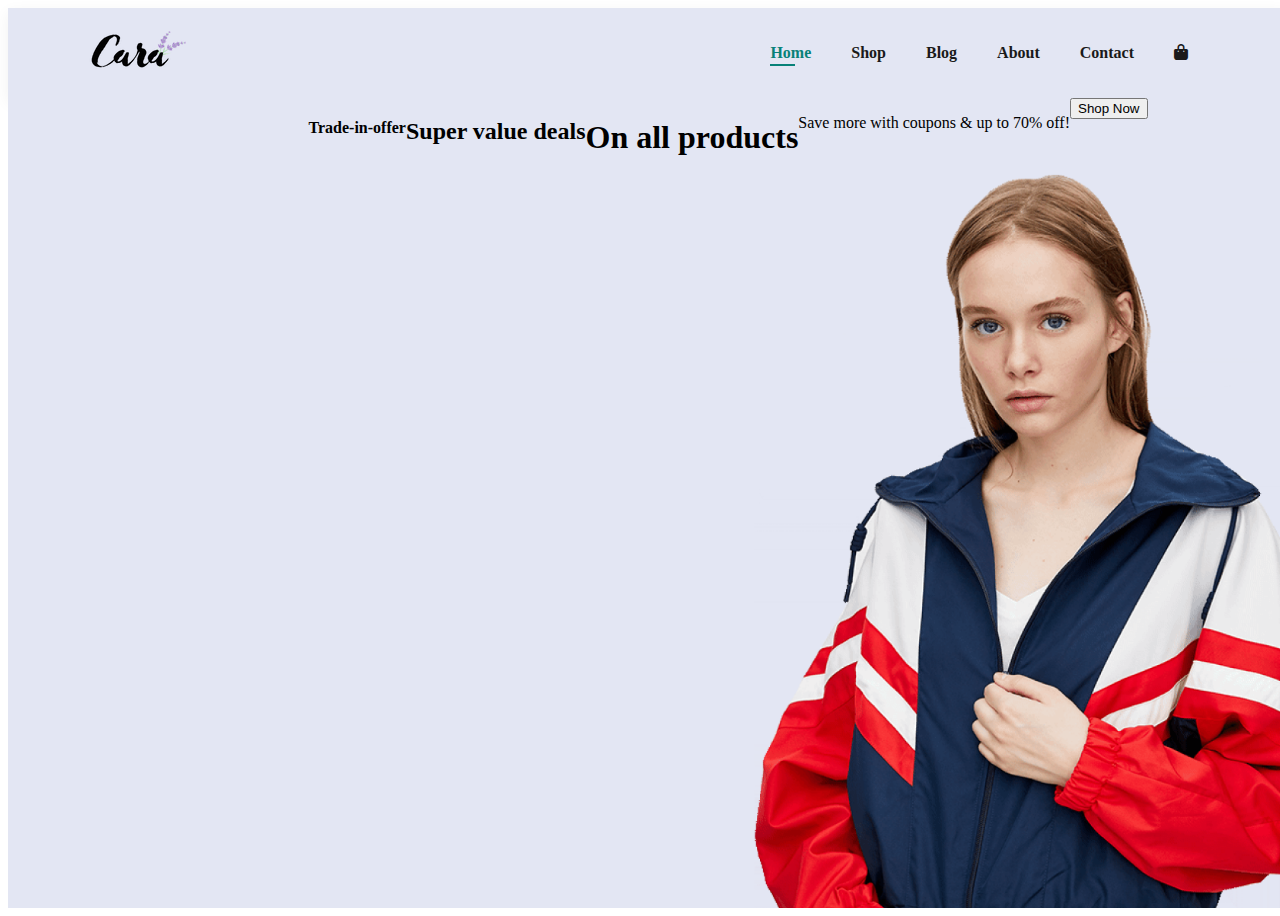
==== index.html @ 1ee0e932 "2nd commit" ====
<!DOCTYPE html>
<html lang="en">
<head>
    <meta charset="UTF-8">
    <meta name="viewport" content="width=device-width, initial-scale=1.0">
    <title>E-Commerce Apperal store</title>
    <link rel="stylesheet" href="https://cdnjs.cloudflare.com/ajax/libs/font-awesome/6.0.0/css/all.min.css"/>
    <link rel="stylesheet" href="style.css"/>
</head>
<body>
    <section id="header">
        <a href="#"><img src="img/logo.png" class="logo" alt=""></a>
        <div>
            <ul id="navbar">
                <li><a class="active" href="index.html">Home</a></li>
                <li><a href="shop.html">Shop</a></li>
                <li><a href="blog.html">Blog</a></li>
                <li><a href="about.html">About</a></li>
                <li><a href="contact.html">Contact</a></li>
                <li><a href="cart.html"><i class="fa-solid fa-bag-shopping"></i></a></li>
               
            </ul>
        </div>
    </section>
    <section id="hero">
        <h4>Trade-in-offer</h4>
        <h2>Super value deals</h2>
        <h1>On all products</h1>
        <p>Save more with coupons & up to 70% off!</p>
        <button>Shop  Now</button>
    </section>
    <script src="script.js"></script>
</body>
</html>
---- style.css ----
body{
    width: 100%;
}

#header{
    display: flex;
    align-items: center;
    justify-content: space-between;
    padding: 20px 80px;
    background-color: #e3e6f3;
    box-shadow: 0 5px 15px rgba(0,0,0,0.06);

}
#navbar{
    display: flex;
    align-items: center;
    justify-content: center;
}
#navbar li{
    list-style: none;
    padding: 0 20px;
    position: relative;
}
#navbar li a{
    text-decoration: none;
    font-size: 16px;
    font-weight: 600;
    color: #1a1a1a;
    transition: 0.3s ease;
}
#navbar li a:hover,
#navbar li a.active{
    color:#088178 ;
}
#navbar li a.active::after,
#navbar li a:hover::after{
    content: "";
    width: 30%;
    height: 2px;
    background-color: #088178;
    position: absolute;
    bottom: -4px;
    left: 20px;
}
#hero{
    background-image: url("img/hero4.png");
    height: 90vh;
    width: 100%;
    background-size: cover;
    background-position:top 25% right 0 ;
    padding: 0 80px;
    display: flex;
    align-items: flex-start;
    justify-content: center;

}
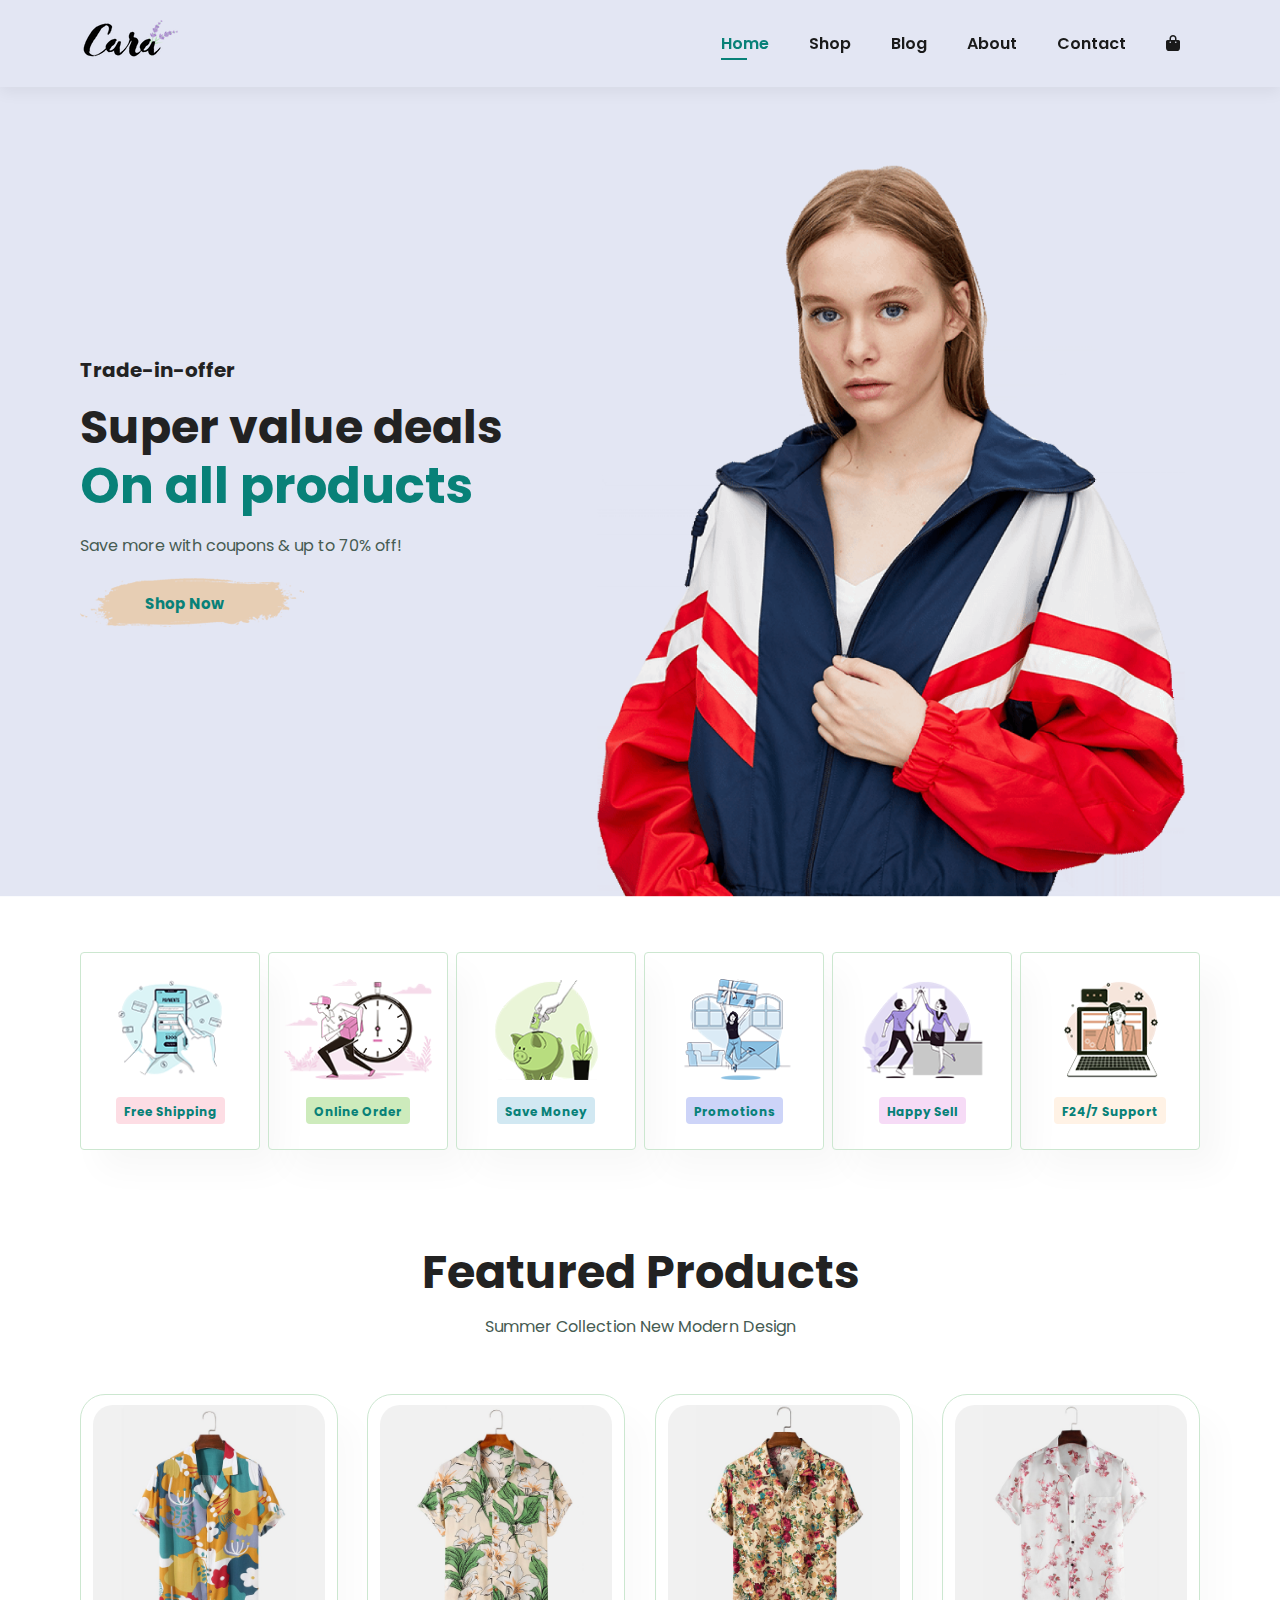
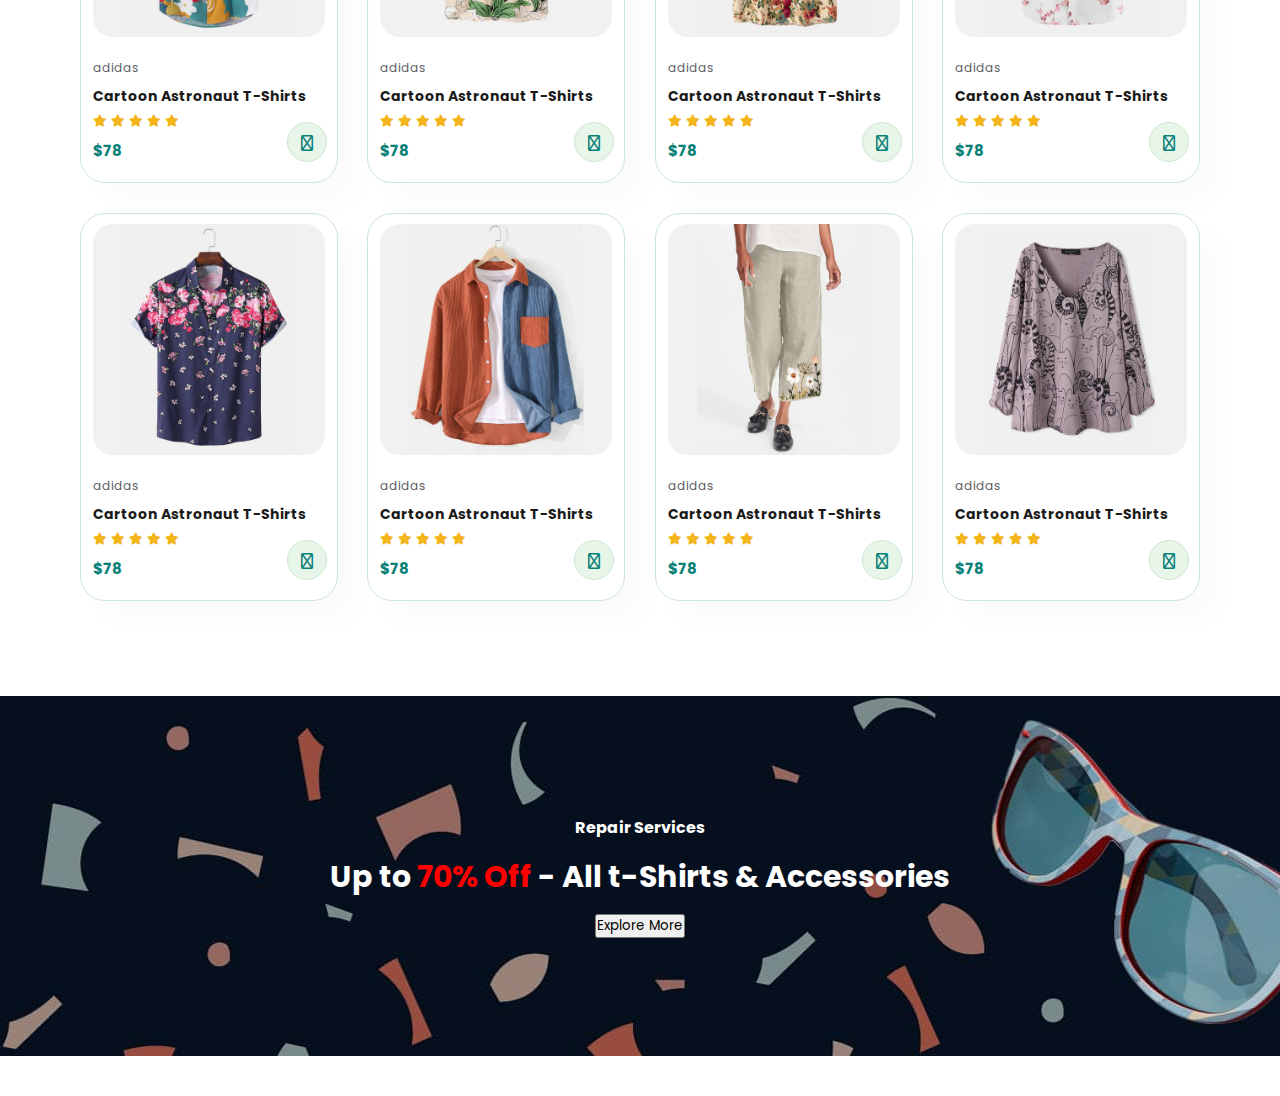
==== commit a02cdd81: "2day commit" ====
--- a/index.html
+++ b/index.html
@@ -29,6 +29,171 @@
         <p>Save more with coupons & up to 70% off!</p>
         <button>Shop  Now</button>
     </section>
+    <section id="feature" class="section-p1">
+        <div class="fe-box">
+            <img src="img/features/f1.png" alt="">
+            <h6>Free Shipping</h6>
+        </div>
+        <div class="fe-box">
+            <img src="img/features/f2.png" alt="">
+            <h6>Online Order</h6>
+        </div>
+        <div class="fe-box">
+            <img src="img/features/f3.png" alt="">
+            <h6>Save Money</h6>
+        </div>
+        <div class="fe-box">
+            <img src="img/features/f4.png" alt="">
+            <h6>Promotions</h6>
+        </div>
+        <div class="fe-box">
+            <img src="img/features/f5.png" alt="">
+            <h6>Happy Sell</h6>
+        </div>
+        <div class="fe-box">
+            <img src="img/features/f6.png" alt="">
+            <h6>F24/7 Support</h6>
+        </div>
+    </section>
+    <section id="product1" class="section-p1">
+        <h2>Featured Products</h2>
+        <p>Summer Collection New Modern Design </p>
+        <div class="pro-container">
+            <div class="pro">
+                <img src="img/products/f1.jpg" alt="">
+                <div class="des">
+                    <span>adidas</span>
+                    <h5>Cartoon Astronaut T-Shirts</h5>
+                    <div class="star">
+                        <i class="fas fa-star"></i>
+                        <i class="fas fa-star"></i>
+                        <i class="fas fa-star"></i>
+                        <i class="fas fa-star"></i>
+                        <i class="fas fa-star"></i>
+                    </div>
+                    <h4>$78</h4>
+                </div>
+                <a href=""><i class="fa-solid fa-cart-shopping cart"></i></a>
+            </div>
+            <div class="pro">
+                <img src="img/products/f2.jpg" alt="">
+                <div class="des">
+                    <span>adidas</span>
+                    <h5>Cartoon Astronaut T-Shirts</h5>
+                    <div class="star">
+                        <i class="fas fa-star"></i>
+                        <i class="fas fa-star"></i>
+                        <i class="fas fa-star"></i>
+                        <i class="fas fa-star"></i>
+                        <i class="fas fa-star"></i>
+                    </div>
+                    <h4>$78</h4>
+                </div>
+                <a href=""><i class="fa-solid fa-cart-shopping cart"></i></a>
+            </div>
+            <div class="pro">
+                <img src="img/products/f3.jpg" alt="">
+                <div class="des">
+                    <span>adidas</span>
+                    <h5>Cartoon Astronaut T-Shirts</h5>
+                    <div class="star">
+                        <i class="fas fa-star"></i>
+                        <i class="fas fa-star"></i>
+                        <i class="fas fa-star"></i>
+                        <i class="fas fa-star"></i>
+                        <i class="fas fa-star"></i>
+                    </div>
+                    <h4>$78</h4>
+                </div>
+                <a href=""><i class="fa-solid fa-cart-shopping cart"></i></a>
+            </div>
+            <div class="pro">
+                <img src="img/products/f4.jpg" alt="">
+                <div class="des">
+                    <span>adidas</span>
+                    <h5>Cartoon Astronaut T-Shirts</h5>
+                    <div class="star">
+                        <i class="fas fa-star"></i>
+                        <i class="fas fa-star"></i>
+                        <i class="fas fa-star"></i>
+                        <i class="fas fa-star"></i>
+                        <i class="fas fa-star"></i>
+                    </div>
+                    <h4>$78</h4>
+                </div>
+                <a href=""><i class="fa-solid fa-cart-shopping cart"></i></a>
+            </div>
+            <div class="pro">
+                <img src="img/products/f5.jpg" alt="">
+                <div class="des">
+                    <span>adidas</span>
+                    <h5>Cartoon Astronaut T-Shirts</h5>
+                    <div class="star">
+                        <i class="fas fa-star"></i>
+                        <i class="fas fa-star"></i>
+                        <i class="fas fa-star"></i>
+                        <i class="fas fa-star"></i>
+                        <i class="fas fa-star"></i>
+                    </div>
+                    <h4>$78</h4>
+                </div>
+                <a href=""><i class="fa-solid fa-cart-shopping cart"></i></a>
+            </div>
+            <div class="pro">
+                <img src="img/products/f6.jpg" alt="">
+                <div class="des">
+                    <span>adidas</span>
+                    <h5>Cartoon Astronaut T-Shirts</h5>
+                    <div class="star">
+                        <i class="fas fa-star"></i>
+                        <i class="fas fa-star"></i>
+                        <i class="fas fa-star"></i>
+                        <i class="fas fa-star"></i>
+                        <i class="fas fa-star"></i>
+                    </div>
+                    <h4>$78</h4>
+                </div>
+                <a href=""><i class="fa-solid fa-cart-shopping cart"></i></a>
+            </div>
+            <div class="pro">
+                <img src="img/products/f7.jpg" alt="">
+                <div class="des">
+                    <span>adidas</span>
+                    <h5>Cartoon Astronaut T-Shirts</h5>
+                    <div class="star">
+                        <i class="fas fa-star"></i>
+                        <i class="fas fa-star"></i>
+                        <i class="fas fa-star"></i>
+                        <i class="fas fa-star"></i>
+                        <i class="fas fa-star"></i>
+                    </div>
+                    <h4>$78</h4>
+                </div>
+                <a href=""><i class="fa-solid fa-cart-shopping cart"></i></a>
+            </div>
+            <div class="pro">
+                <img src="img/products/f8.jpg" alt="">
+                <div class="des">
+                    <span>adidas</span>
+                    <h5>Cartoon Astronaut T-Shirts</h5>
+                    <div class="star">
+                        <i class="fas fa-star"></i>
+                        <i class="fas fa-star"></i>
+                        <i class="fas fa-star"></i>
+                        <i class="fas fa-star"></i>
+                        <i class="fas fa-star"></i>
+                    </div>
+                    <h4>$78</h4>
+                </div>
+                <a href=""><i class="fa-solid fa-cart-shopping cart"></i></a>
+            </div>
+        </div>
+    </section>
+    <section id="banner" class="section-m1">
+        <h4>Repair Services</h4>
+        <h2>Up to <span>70% Off</span> - All t-Shirts & Accessories</h2>
+        <button>Explore More</button>
+    </section>
     <script src="script.js"></script>
 </body>
 </html>--- a/style.css
+++ b/style.css
@@ -1,7 +1,56 @@
+
+@import url('https://fonts.googleapis.com/css2?family=Poppins:ital,wght@0,100;0,200;0,300;0,400;0,500;0,600;0,700;0,800;0,900;1,100;1,200;1,300;1,400;1,500;1,600;1,700;1,800;1,900&display=swap');
+*{
+   margin: 0;
+   padding: 0;
+   box-sizing: border-box;
+   font-family: 'Poppins',sans-serif; 
+}
+h1{
+    font-size: 50px;
+    line-height: 64px;
+    color: #222;
+}
+h2{
+    font-size: 46px;
+    line-height: 54px;
+    color: #222;
+}
+h4{
+    font-size: 20px;
+    
+    color: #222;
+}
+h6{
+    font-weight: 700;
+    font-size: 12px;
+}
+p{
+    font-size: 16px;
+    color: #465b52;
+    margin: 15px 0 20px 0;
+}
+.section-p1{
+    padding: 40px 80px;
+}
+.section-m1{
+    margin: 40px 0;
+}
 body{
     width: 100%;
 }
-
+button.normal{
+    font-size: 14px;
+    font-weight: 600;
+    padding: 15px 30px;
+    color: #000;
+    background-color: #fff;
+    border-radius: 4px;
+    cursor: pointer;
+    border: none;
+    outline: none;
+    transition: 0.2s;
+}
 #header{
     display: flex;
     align-items: center;
@@ -9,7 +58,10 @@
     padding: 20px 80px;
     background-color: #e3e6f3;
     box-shadow: 0 5px 15px rgba(0,0,0,0.06);
-
+    z-index: 999;
+    position: sticky;
+    top: 0;
+    left: 0;
 }
 #navbar{
     display: flex;
@@ -50,7 +102,162 @@
     background-position:top 25% right 0 ;
     padding: 0 80px;
     display: flex;
+    flex-direction: column;
     align-items: flex-start;
     justify-content: center;
 
+}
+#hero h4{
+    padding-bottom: 15px;
+}
+#hero h1{
+    color: #088178;
+}
+#hero button{
+    background-image: url("img/button.png");
+    background-color: transparent;
+    color: #088178;
+    border: 0;
+    padding: 14px 80px 14px 65px;
+    background-repeat: no-repeat;
+    cursor: pointer;
+    font-weight: 700;
+    font-size: 15px
+}
+#feature{
+    display: flex;
+    align-items: center;
+    justify-content: space-between;
+    flex-wrap: wrap;
+}
+#feature .fe-box{
+    width: 180px;
+    text-align: center;
+    padding: 25px 15px;
+    box-shadow: 20px 20px 34px rgba(0,0,0,0.03);
+    border: 1px solid #cce7d0;
+    border-radius: 4px;
+    margin: 15px 0;
+
+}
+#feature .fe-box:hover{
+    box-shadow: 10px 10px 54px rgba(70, 62, 221, 0.1);
+
+}
+#feature .fe-box img{
+    width: 100%;
+    margin-bottom: 10px;
+}
+#feature .fe-box h6{
+    display: inline-block;
+    padding: 9px 8px 6px 8px;
+    line-height: 1;
+    border-radius: 4px;
+    color: #088178;
+    background-color: #fddde4;
+}
+#feature .fe-box:nth-child(2) h6{
+    background-color: #cdebbc;
+}
+#feature .fe-box:nth-child(3) h6{
+    background-color: #d1e8f2;
+}
+#feature .fe-box:nth-child(4) h6{
+    background-color: #cdd4f8;
+}
+#feature .fe-box:nth-child(5) h6{
+    background-color: #f6dbf6;
+}
+#feature .fe-box:nth-child(6) h6{
+    background-color: #fff2e5;
+}
+#product1{
+    text-align: center;
+
+}
+#product1 .pro-container{
+    display: flex;
+    justify-content: space-between;
+    padding-top: 20px;
+    flex-wrap: wrap;
+}
+#product1 .pro{
+    width: 23%;
+    min-width: 250px;
+    padding: 10px 12px;
+    border: 1px solid #cce7d0;
+    border-radius: 25px;
+    cursor: pointer;
+    box-shadow: 20px 20px 30px rgba(0, 0, 0, 0.02);
+    margin: 15px 0;
+    position: relative;
+}
+#product1 .pro:hover{
+    box-shadow:20px 20px 30px rgba(0, 0, 0, 0.06) ;
+}
+#product1 .pro img{
+    width: 100%;
+    border-radius: 20px;
+}
+#product1 .pro .des{
+    text-align: start;
+    padding: 10px 0;
+}
+#product1 .pro .des span{
+    color:#606063 ;
+    font-size: 12px;
+}
+#product1 .pro .des h5{
+    padding-top: 7px;
+    color: #1a1a1a;
+    font-size: 14px;
+
+}
+#product1 .pro .des i{
+    font-size: 12px;
+    color: rgb(243, 181, 25);
+}
+#product1 .pro .des h4{
+    padding-top: 7px;
+    font-size: 15px;
+    font-weight: 700;
+    color: #088178;
+}
+#product1 .pro .cart{
+    width: 40px;
+    height: 40px;
+    line-height: 40px;
+    border-radius: 50px;
+    background-color: #e8f6ea;
+    font-weight: 500;
+    color: #088178;
+    border: 1px solid #cce7d0;
+    position: absolute;
+    bottom: 20px;
+    right: 10px;
+}
+#banner{
+    display: flex;
+    flex-direction: column;
+    align-items: center;
+    justify-content: center;
+    background-image: url("img/banner/b2.jpg");
+    width: 100%;
+    background-size: cover;
+    height: 40vh;
+    background-position: center;
+}
+#banner h4{
+    color: #fff;
+    font-size: 16px;
+
+}
+#banner h2{
+    color: #fff;
+    font-size: 30px;
+    padding: 10px 0;
+
+}
+#banner h2 span{
+    color: red;
 }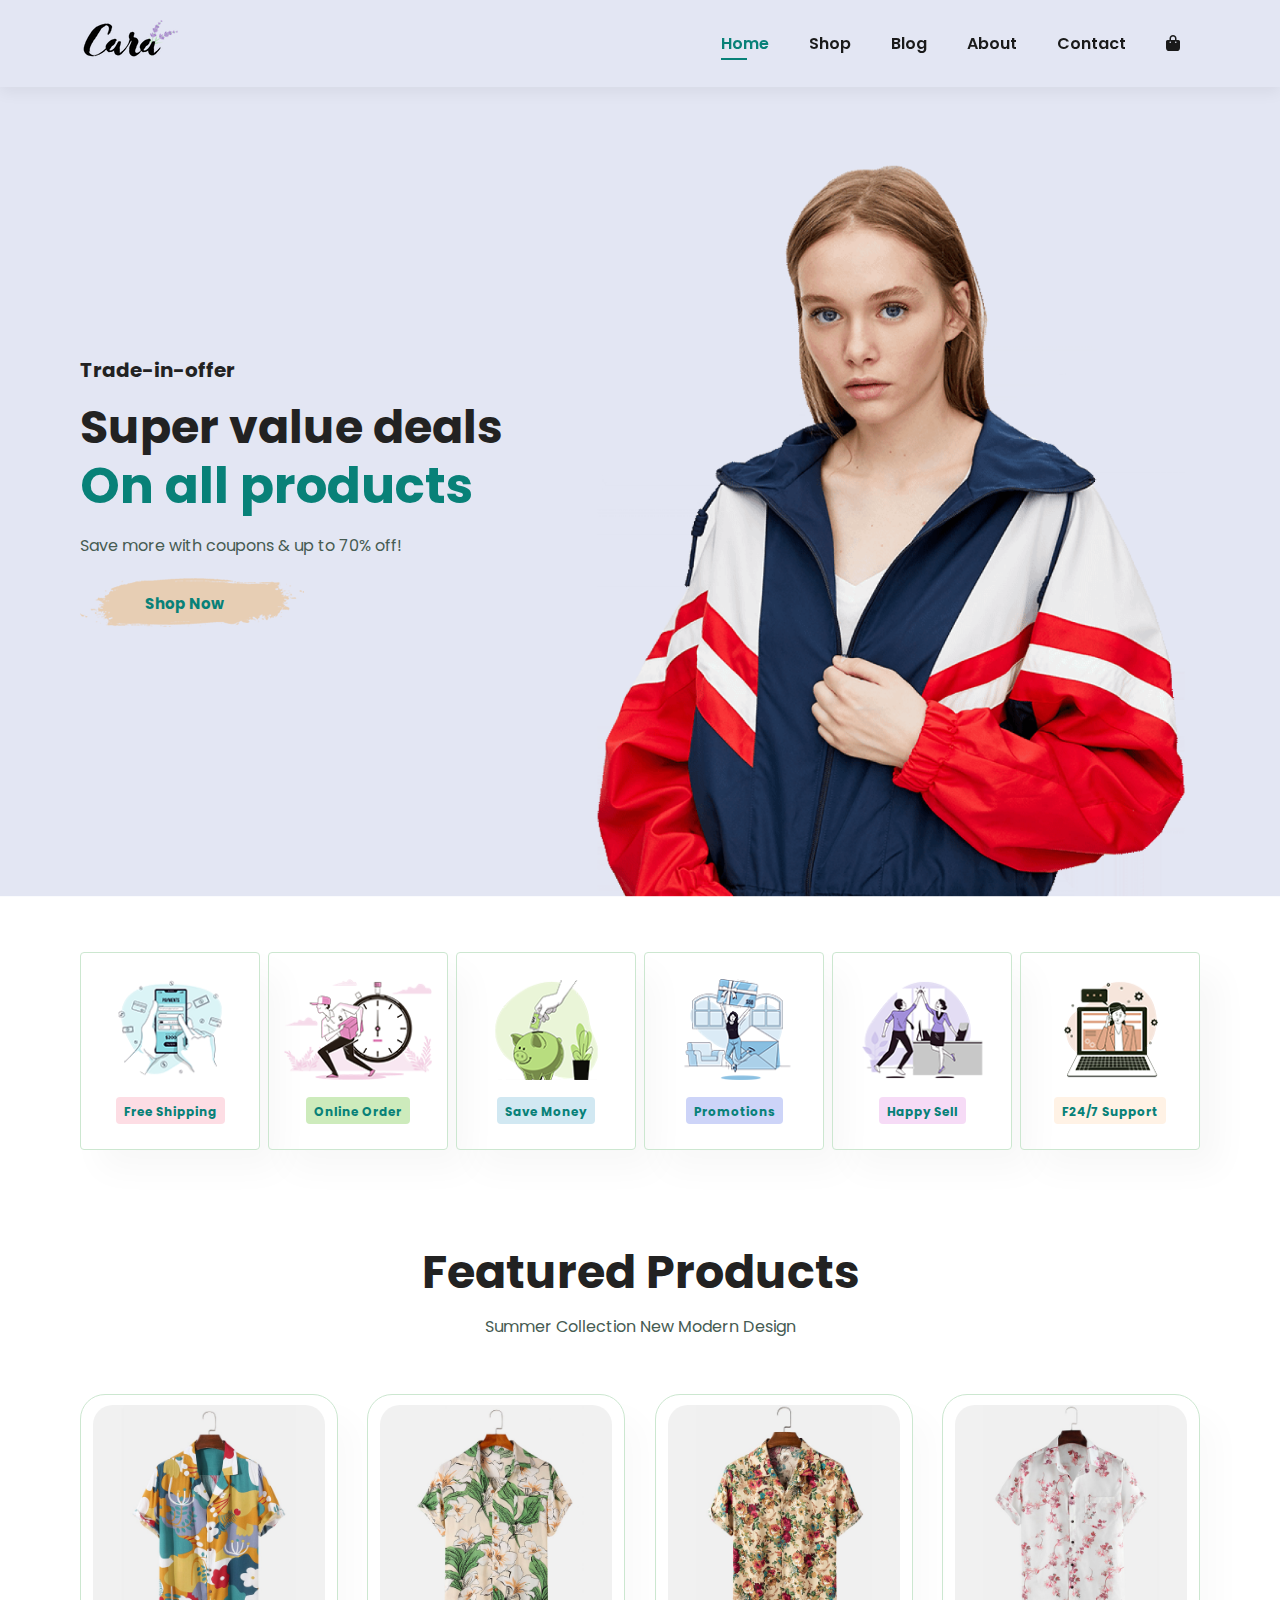
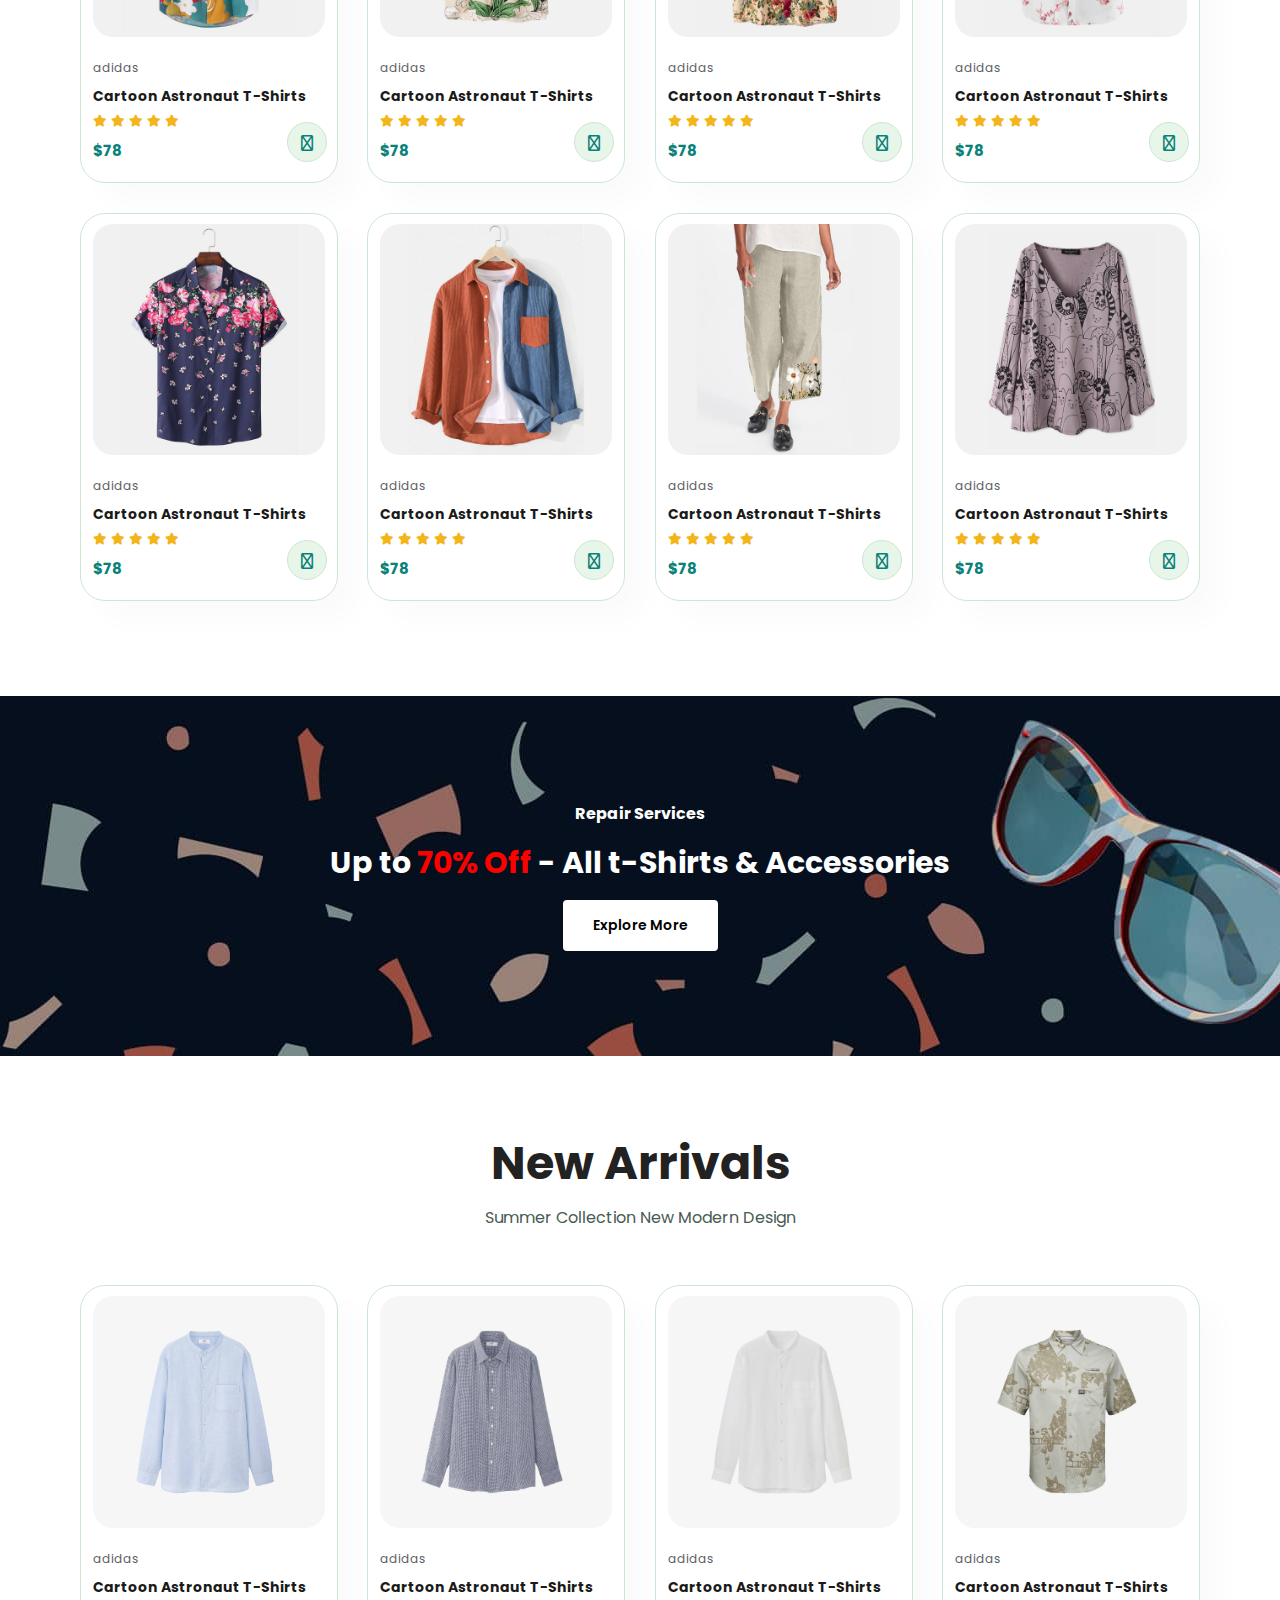
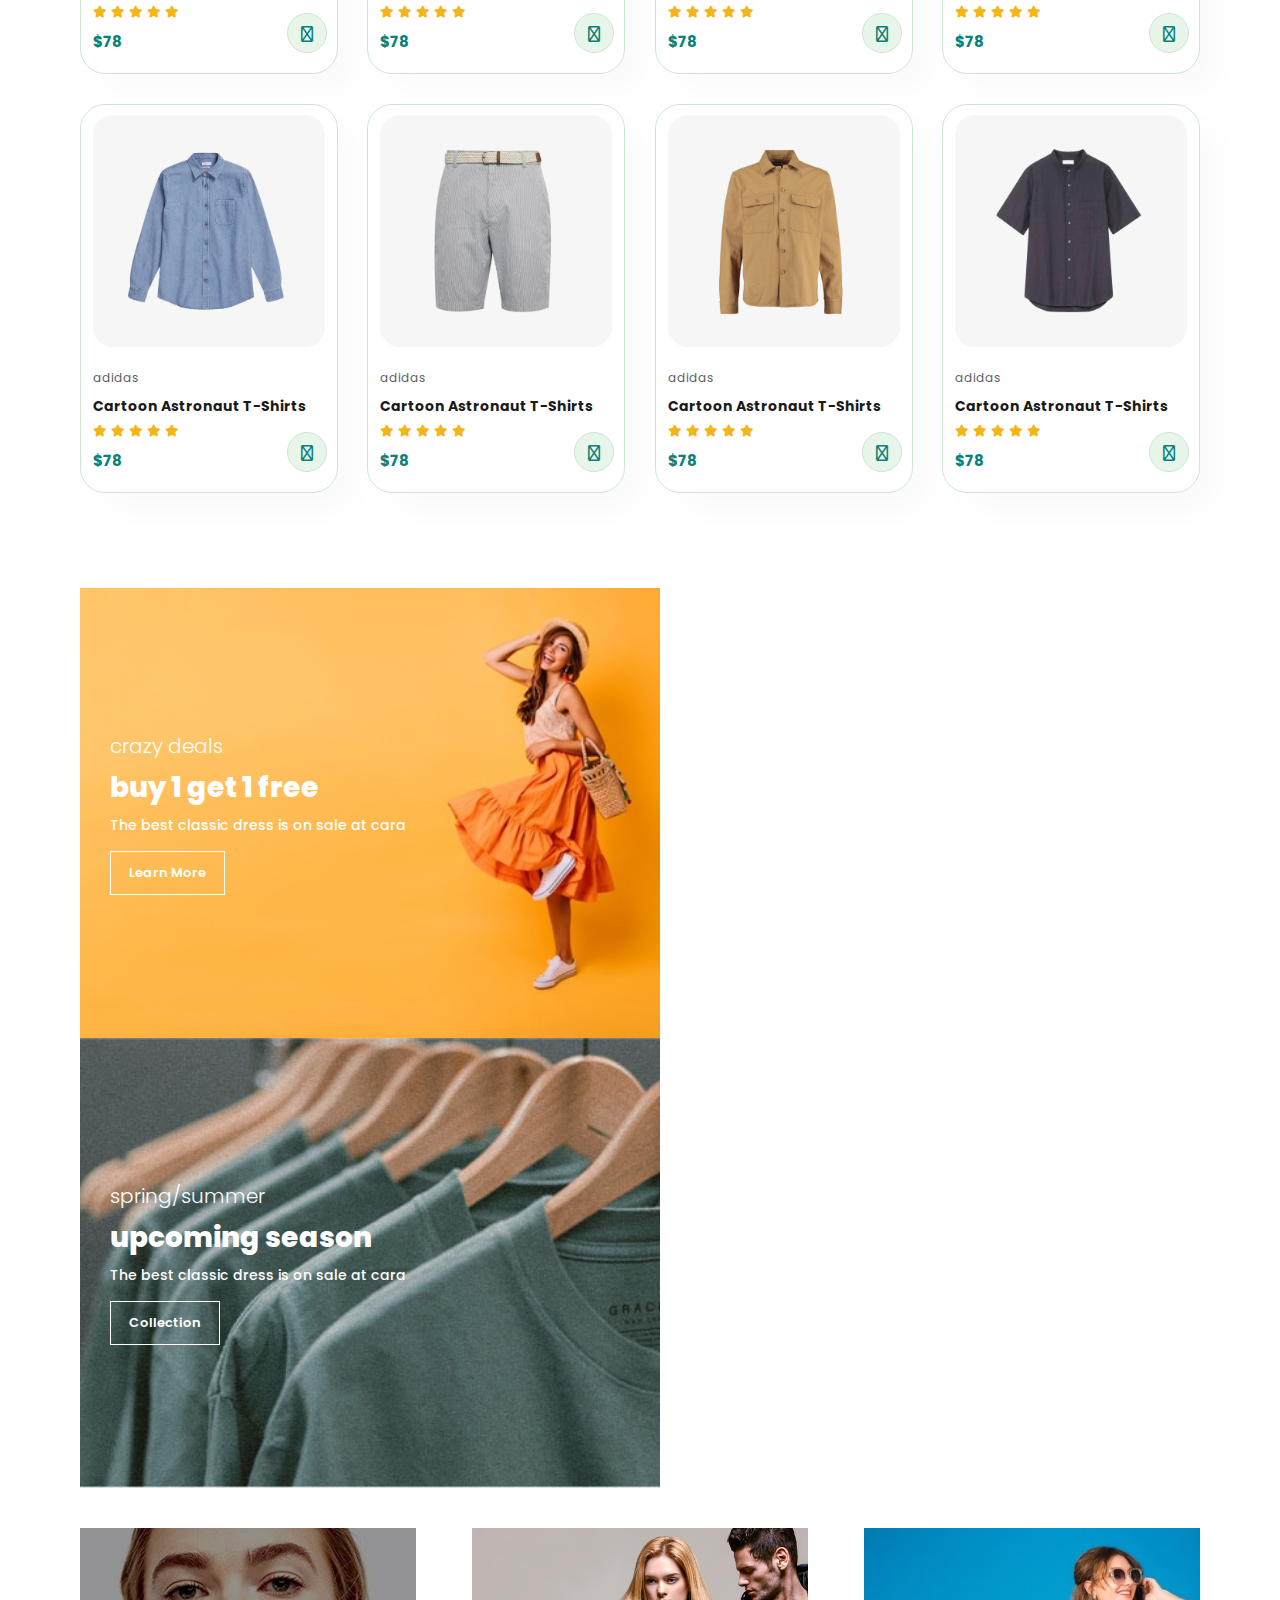
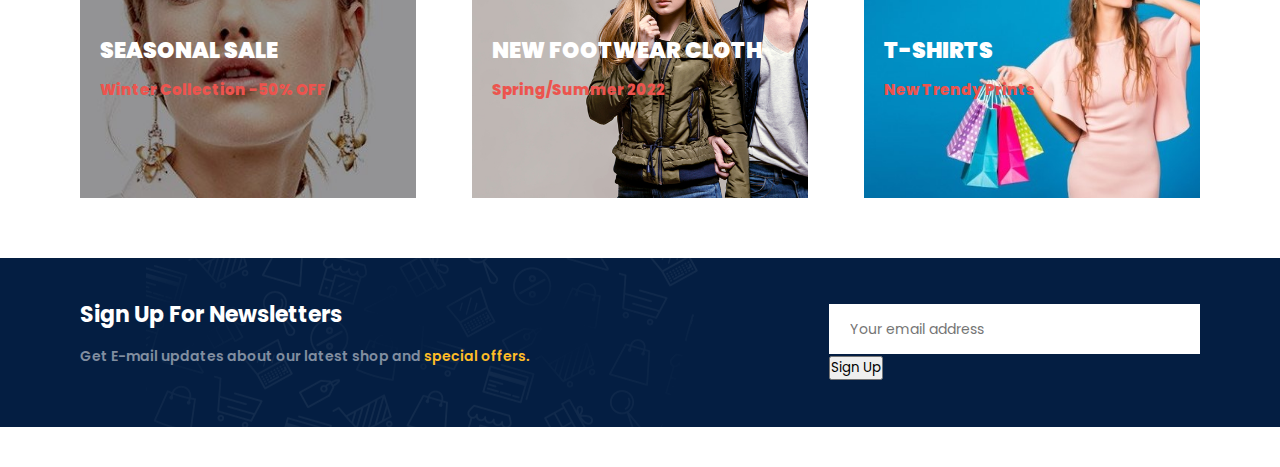
==== commit 29315264: "2day commit" ====
--- a/index.html
+++ b/index.html
@@ -192,7 +192,182 @@
     <section id="banner" class="section-m1">
         <h4>Repair Services</h4>
         <h2>Up to <span>70% Off</span> - All t-Shirts & Accessories</h2>
-        <button>Explore More</button>
+        <button class="normal">Explore More</button>
+    </section>
+    <section id="product1" class="section-p1">
+        <h2>New Arrivals</h2>
+        <p>Summer Collection New Modern Design </p>
+        <div class="pro-container">
+            <div class="pro">
+                <img src="img/products/n1.jpg" alt="">
+                <div class="des">
+                    <span>adidas</span>
+                    <h5>Cartoon Astronaut T-Shirts</h5>
+                    <div class="star">
+                        <i class="fas fa-star"></i>
+                        <i class="fas fa-star"></i>
+                        <i class="fas fa-star"></i>
+                        <i class="fas fa-star"></i>
+                        <i class="fas fa-star"></i>
+                    </div>
+                    <h4>$78</h4>
+                </div>
+                <a href=""><i class="fa-solid fa-cart-shopping cart"></i></a>
+            </div>
+            <div class="pro">
+                <img src="img/products/n2.jpg" alt="">
+                <div class="des">
+                    <span>adidas</span>
+                    <h5>Cartoon Astronaut T-Shirts</h5>
+                    <div class="star">
+                        <i class="fas fa-star"></i>
+                        <i class="fas fa-star"></i>
+                        <i class="fas fa-star"></i>
+                        <i class="fas fa-star"></i>
+                        <i class="fas fa-star"></i>
+                    </div>
+                    <h4>$78</h4>
+                </div>
+                <a href=""><i class="fa-solid fa-cart-shopping cart"></i></a>
+            </div>
+            <div class="pro">
+                <img src="img/products/n3.jpg" alt="">
+                <div class="des">
+                    <span>adidas</span>
+                    <h5>Cartoon Astronaut T-Shirts</h5>
+                    <div class="star">
+                        <i class="fas fa-star"></i>
+                        <i class="fas fa-star"></i>
+                        <i class="fas fa-star"></i>
+                        <i class="fas fa-star"></i>
+                        <i class="fas fa-star"></i>
+                    </div>
+                    <h4>$78</h4>
+                </div>
+                <a href=""><i class="fa-solid fa-cart-shopping cart"></i></a>
+            </div>
+            <div class="pro">
+                <img src="img/products/n4.jpg" alt="">
+                <div class="des">
+                    <span>adidas</span>
+                    <h5>Cartoon Astronaut T-Shirts</h5>
+                    <div class="star">
+                        <i class="fas fa-star"></i>
+                        <i class="fas fa-star"></i>
+                        <i class="fas fa-star"></i>
+                        <i class="fas fa-star"></i>
+                        <i class="fas fa-star"></i>
+                    </div>
+                    <h4>$78</h4>
+                </div>
+                <a href=""><i class="fa-solid fa-cart-shopping cart"></i></a>
+            </div>
+            <div class="pro">
+                <img src="img/products/n5.jpg" alt="">
+                <div class="des">
+                    <span>adidas</span>
+                    <h5>Cartoon Astronaut T-Shirts</h5>
+                    <div class="star">
+                        <i class="fas fa-star"></i>
+                        <i class="fas fa-star"></i>
+                        <i class="fas fa-star"></i>
+                        <i class="fas fa-star"></i>
+                        <i class="fas fa-star"></i>
+                    </div>
+                    <h4>$78</h4>
+                </div>
+                <a href=""><i class="fa-solid fa-cart-shopping cart"></i></a>
+            </div>
+            <div class="pro">
+                <img src="img/products/n6.jpg" alt="">
+                <div class="des">
+                    <span>adidas</span>
+                    <h5>Cartoon Astronaut T-Shirts</h5>
+                    <div class="star">
+                        <i class="fas fa-star"></i>
+                        <i class="fas fa-star"></i>
+                        <i class="fas fa-star"></i>
+                        <i class="fas fa-star"></i>
+                        <i class="fas fa-star"></i>
+                    </div>
+                    <h4>$78</h4>
+                </div>
+                <a href=""><i class="fa-solid fa-cart-shopping cart"></i></a>
+            </div>
+            <div class="pro">
+                <img src="img/products/n7.jpg" alt="">
+                <div class="des">
+                    <span>adidas</span>
+                    <h5>Cartoon Astronaut T-Shirts</h5>
+                    <div class="star">
+                        <i class="fas fa-star"></i>
+                        <i class="fas fa-star"></i>
+                        <i class="fas fa-star"></i>
+                        <i class="fas fa-star"></i>
+                        <i class="fas fa-star"></i>
+                    </div>
+                    <h4>$78</h4>
+                </div>
+                <a href=""><i class="fa-solid fa-cart-shopping cart"></i></a>
+            </div>
+            <div class="pro">
+                <img src="img/products/n8.jpg" alt="">
+                <div class="des">
+                    <span>adidas</span>
+                    <h5>Cartoon Astronaut T-Shirts</h5>
+                    <div class="star">
+                        <i class="fas fa-star"></i>
+                        <i class="fas fa-star"></i>
+                        <i class="fas fa-star"></i>
+                        <i class="fas fa-star"></i>
+                        <i class="fas fa-star"></i>
+                    </div>
+                    <h4>$78</h4>
+                </div>
+                <a href=""><i class="fa-solid fa-cart-shopping cart"></i></a>
+            </div>
+        </div>
+    </section>
+    <section id="sm-banner" class="section-p1">
+        <div class="banner-box">
+            <h4>crazy deals</h4>
+            <h2>buy 1 get 1 free</h2>
+            <span>The best classic dress is on sale at cara</span>
+            <button class="white">Learn More</button>
+        </div>
+        <div class="banner-box banner-box2">
+            <h4>spring/summer</h4>
+            <h2>upcoming season</h2>
+            <span>The best classic dress is on sale at cara</span>
+            <button class="white">Collection</button>
+        </div>
+    </section>
+    <section id="banner3">
+        <div class="banner-box">
+           
+            <h2>SEASONAL SALE</h2>
+            <h3>Winter Collection -50% OFF</h3>
+        </div>
+        <div class="banner-box banner-box2">
+           
+            <h2>NEW FOOTWEAR CLOTH</h2>
+            <h3>Spring/Summer 2022</h3>
+        </div>
+        <div class="banner-box banner-box3">
+           
+            <h2>T-SHIRTS</h2>
+            <h3>New Trendy Prints</h3>
+        </div>
+    </section>
+    <section id="newsletter" class="section-p1 section-m1">
+        <div class="newstext">
+            <h4>Sign Up For Newsletters</h4>
+            <p>Get E-mail updates about our latest shop and <span>special offers.</span></p>
+        </div>
+        <div class="form">
+            <input type="text" placeholder="Your email address">
+            <button>Sign Up</button>
+        </div>
     </section>
     <script src="script.js"></script>
 </body>
--- a/style.css
+++ b/style.css
@@ -48,6 +48,18 @@
     border-radius: 4px;
     cursor: pointer;
     border: none;
+    outline: none;
+    transition: 0.2s;
+}
+button.white{
+    font-size: 13px;
+    font-weight: 600;
+    padding: 11px 18px;
+    color: #fff;
+    background-color:transparent;
+    /* border-radius: 4px; */
+    cursor: pointer;
+    border: 1px solid #fff;
     outline: none;
     transition: 0.2s;
 }
@@ -241,6 +253,7 @@
     flex-direction: column;
     align-items: center;
     justify-content: center;
+    text-align: center;
     background-image: url("img/banner/b2.jpg");
     width: 100%;
     background-size: cover;
@@ -260,4 +273,117 @@
 }
 #banner h2 span{
     color: red;
+}
+#banner button:hover{
+    background-color: #088178;
+    color: #fff;
+}
+#sm-banner{
+    display:flex;
+    justify-content: space-between;
+    flex-wrap: wrap;
+}
+#sm-banner .banner-box{
+    display: flex;
+    flex-direction: column;
+    align-items: flex-start;
+    justify-content: center;
+    background-image: url("img/banner/b17.jpg");
+    min-width: 580px;
+    /* width: 100%; */
+    background-size: cover;
+    height: 50vh;
+    background-position: center;
+    padding: 30px;
+}
+#sm-banner h4{
+    color: #fff;
+    font-size: 20px;
+    font-weight: 300;
+}
+#sm-banner h2{
+    color: #fff;
+    font-size: 28px;
+    font-weight: 800;
+}
+#sm-banner span{
+    color: #fff;
+    font-size: 14px;
+    font-weight: 500;
+    padding-bottom: 15px;
+}
+#sm-banner .banner-box:hover button{
+    background-color: #088178;
+    border: 1px solid #088178;
+}
+#sm-banner .banner-box2{
+    background-image: url(img/banner/b10.jpg);
+}
+#banner3{
+    display: flex;
+    justify-content: space-between;
+    flex-wrap: wrap;
+    padding:0 80px ;
+}
+#banner3 .banner-box{
+    display: flex;
+    flex-direction: column;
+    align-items: flex-start;
+    justify-content: center;
+    background-image: url("img/banner/b7.jpg");
+    min-width: 30%;
+    /* width: 100%; */
+    background-size: cover;
+    height: 30vh;
+    background-position: center;
+    padding: 20px;
+    margin-bottom: 20px;
+}
+#banner3 .banner-box2{
+    background-image: url(img/banner/b4.jpg);
+}
+#banner3 .banner-box3{
+    background-image: url(img/banner/b18.jpg);
+}
+#banner3 h2{
+    color: #fff;
+    font-weight: 900;
+    font-size: 22px;
+}
+#banner3 h3{
+    color: #ec544e;
+    font-weight: 800;
+    font-size: 15px;
+}
+#newsletter{
+    display: flex;
+    justify-content: space-between;
+    flex-wrap: wrap;
+    align-items: center;
+    background-image: url(img/banner/b14.png);
+    background-repeat: no-repeat;
+    background-position: 20% 30%;
+    background-color: #041e42;
+}
+#newsletter h4{
+    font-size: 22px;
+    font-weight: 700;
+    color: #fff;
+}
+#newsletter p{
+    font-size: 14px;
+    font-weight: 600;
+    color: #818ea0;
+}
+#newsletter p span{
+   
+    color: #ffbd27;
+}
+#newsletter input{
+    height: 3.125rem;
+    padding: 0 1.25rem;border: ;
+    font-size: 14px;
+    width: 100%;
+    border: 1px solid transparent;
+    outline: none;
 }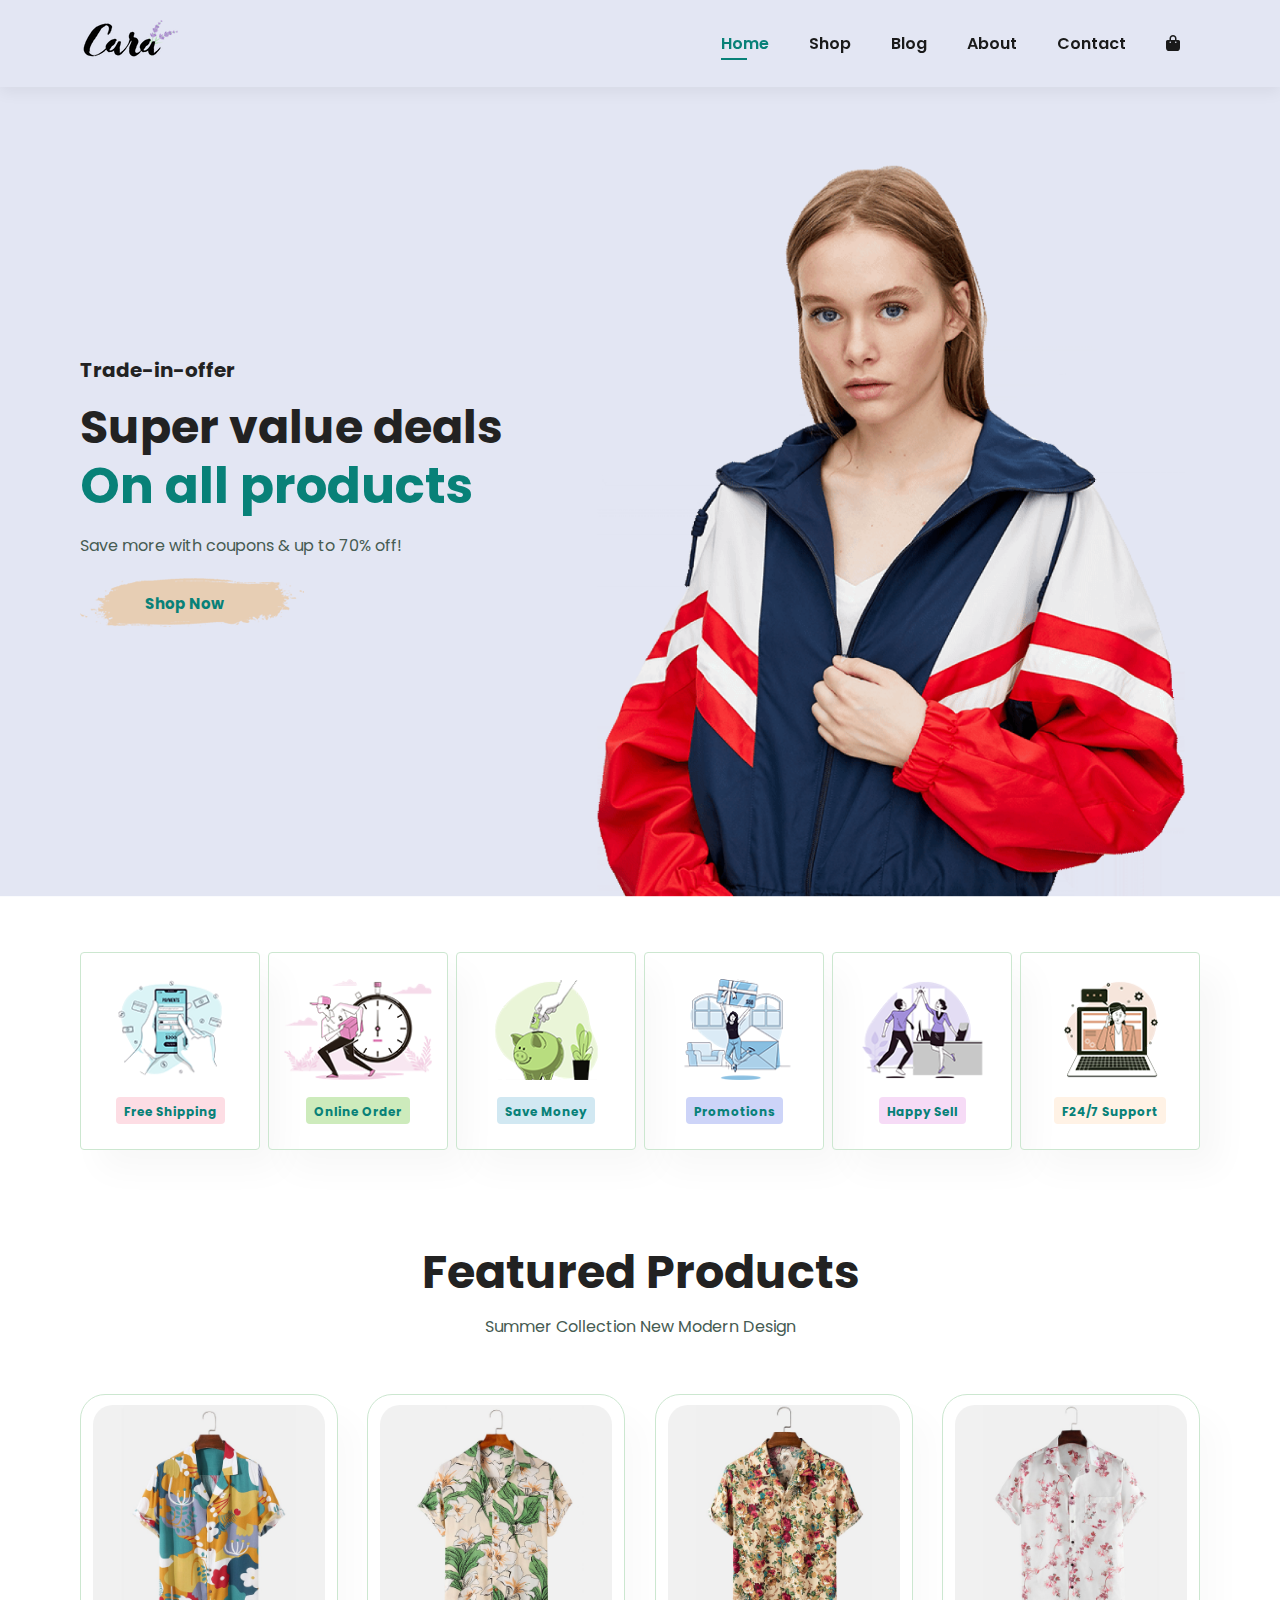
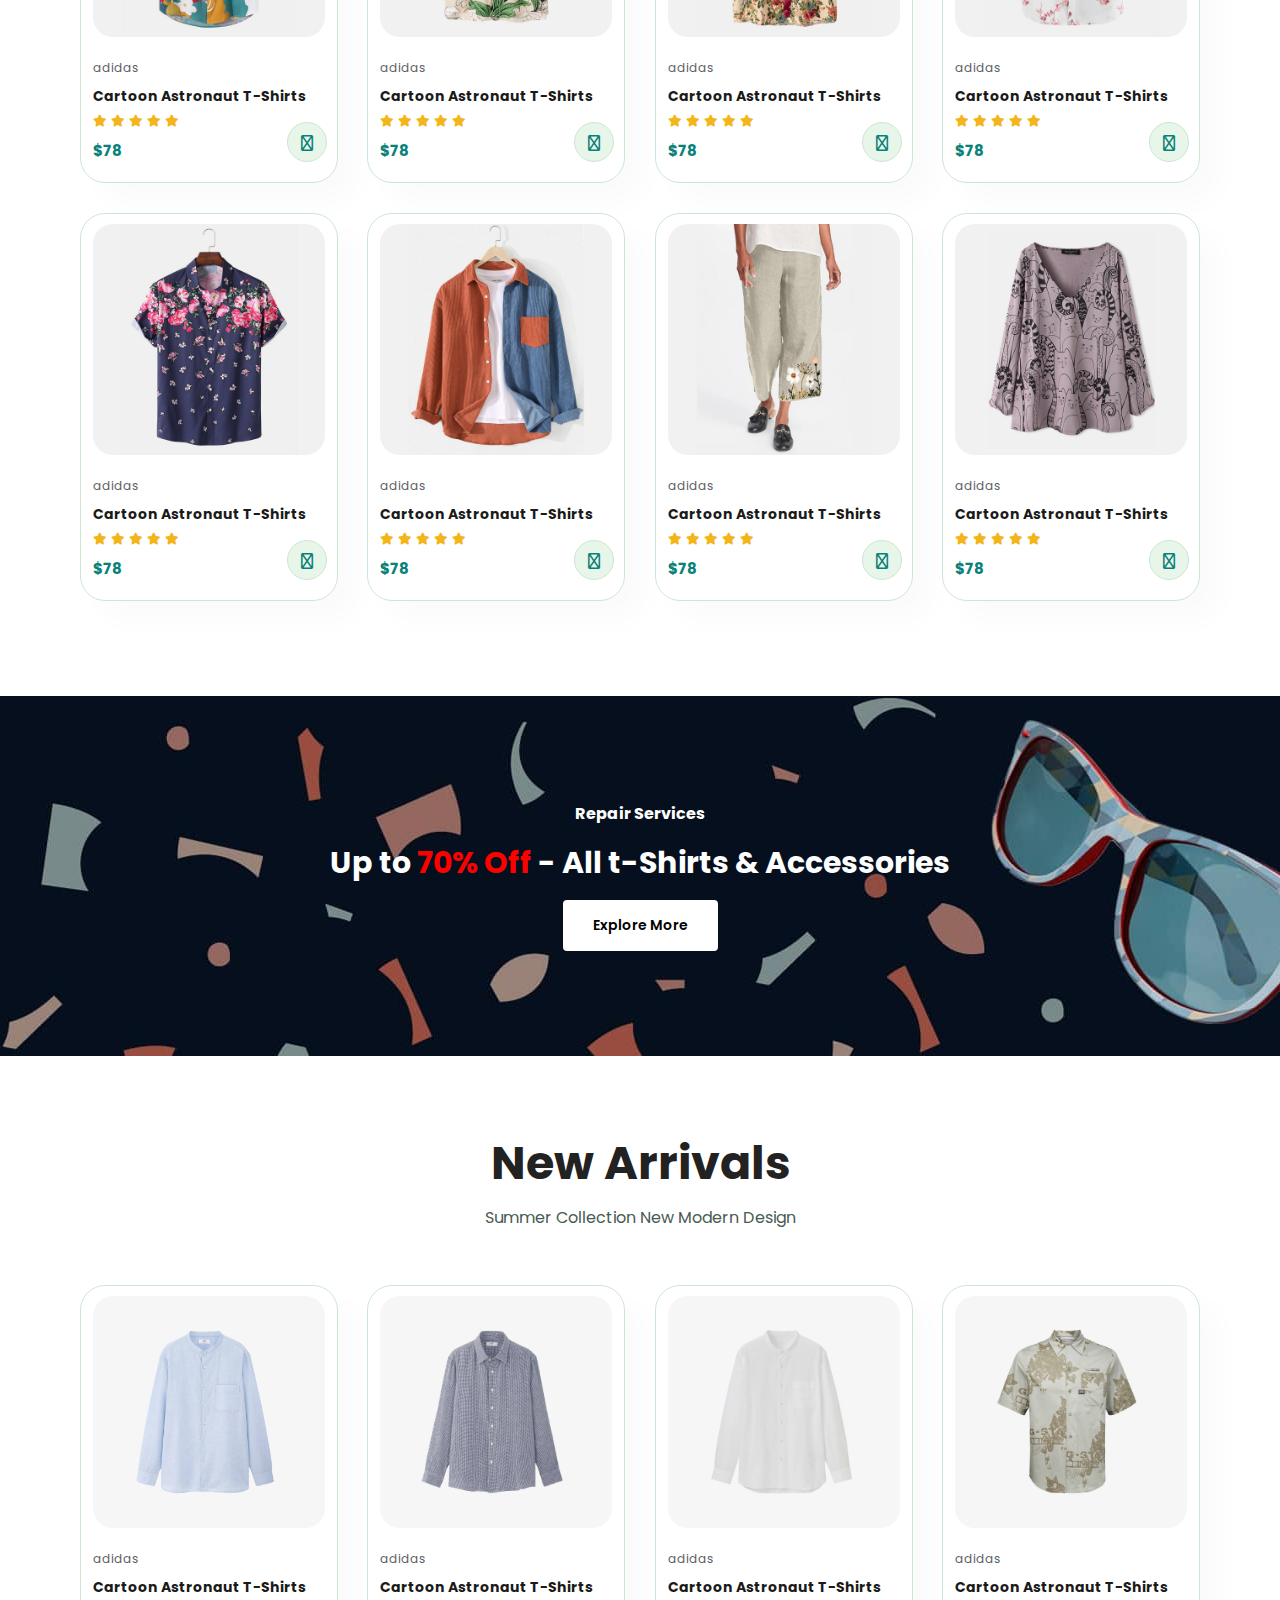
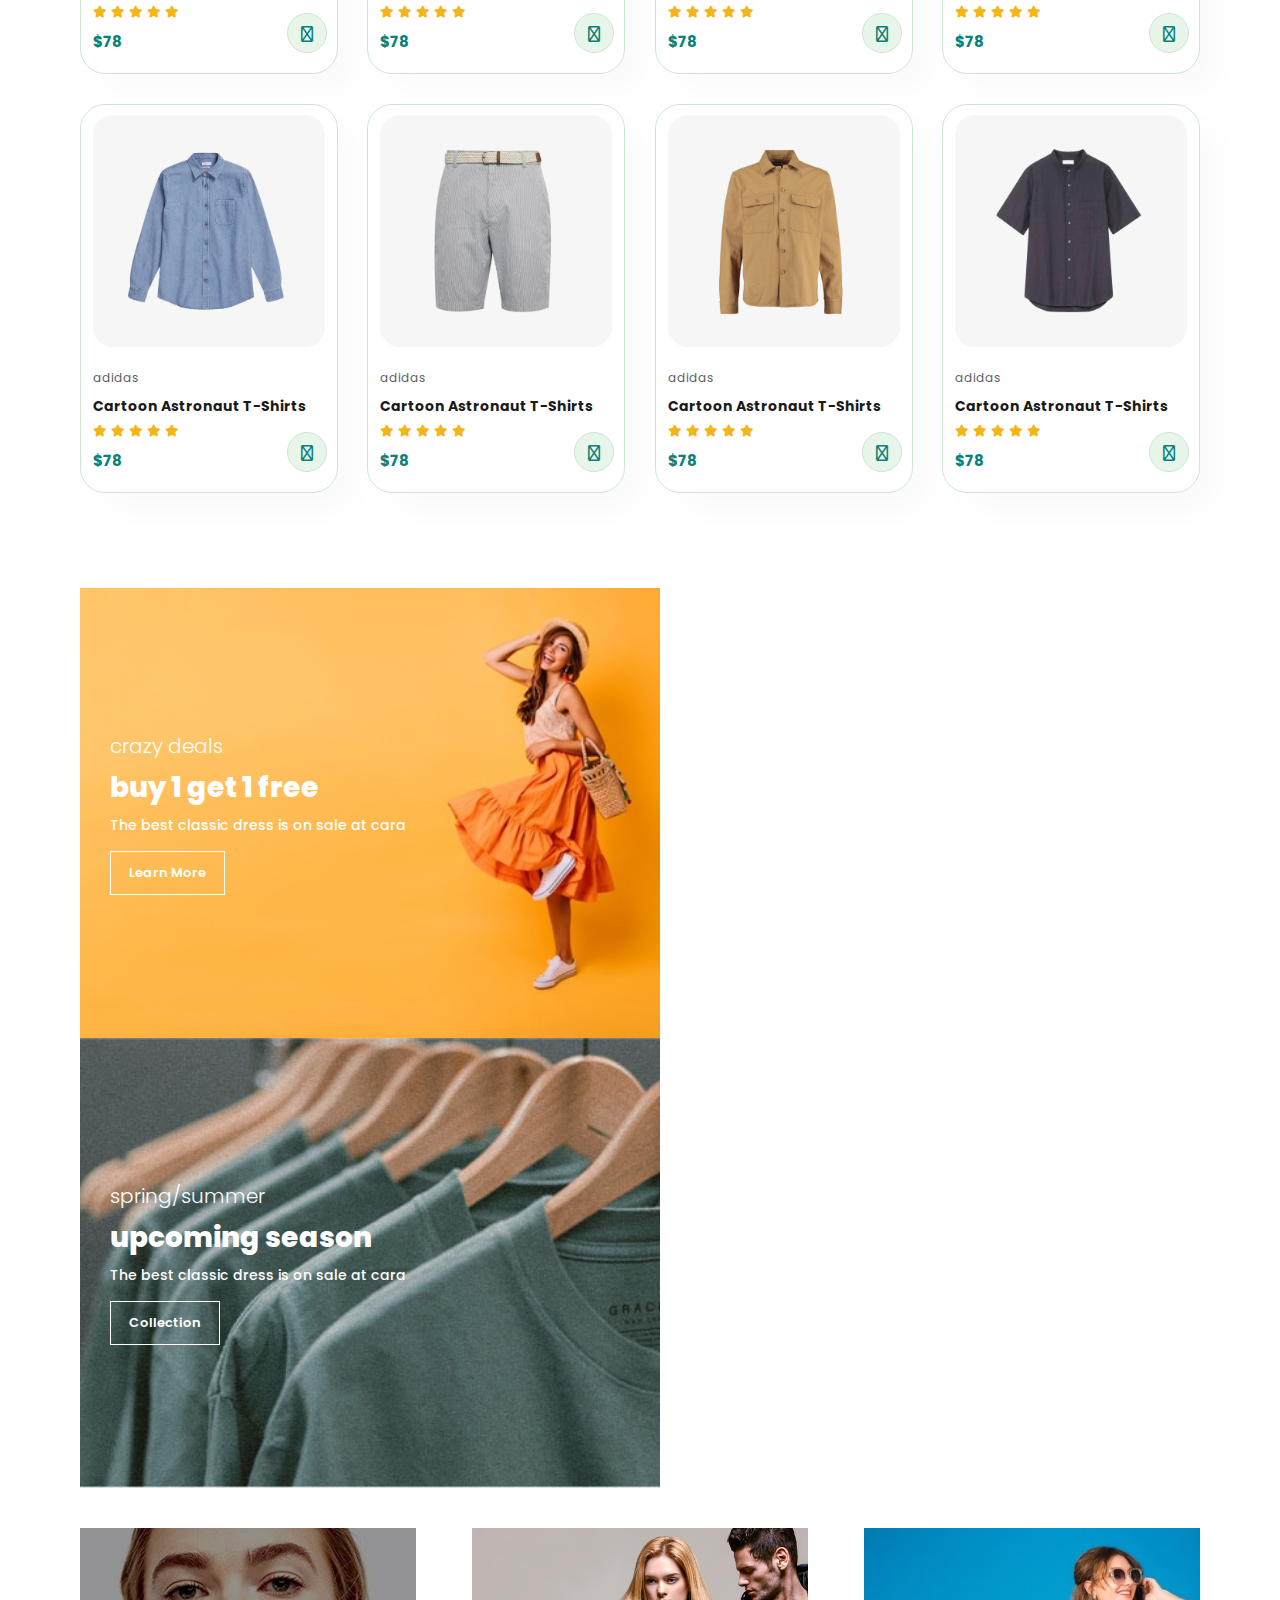
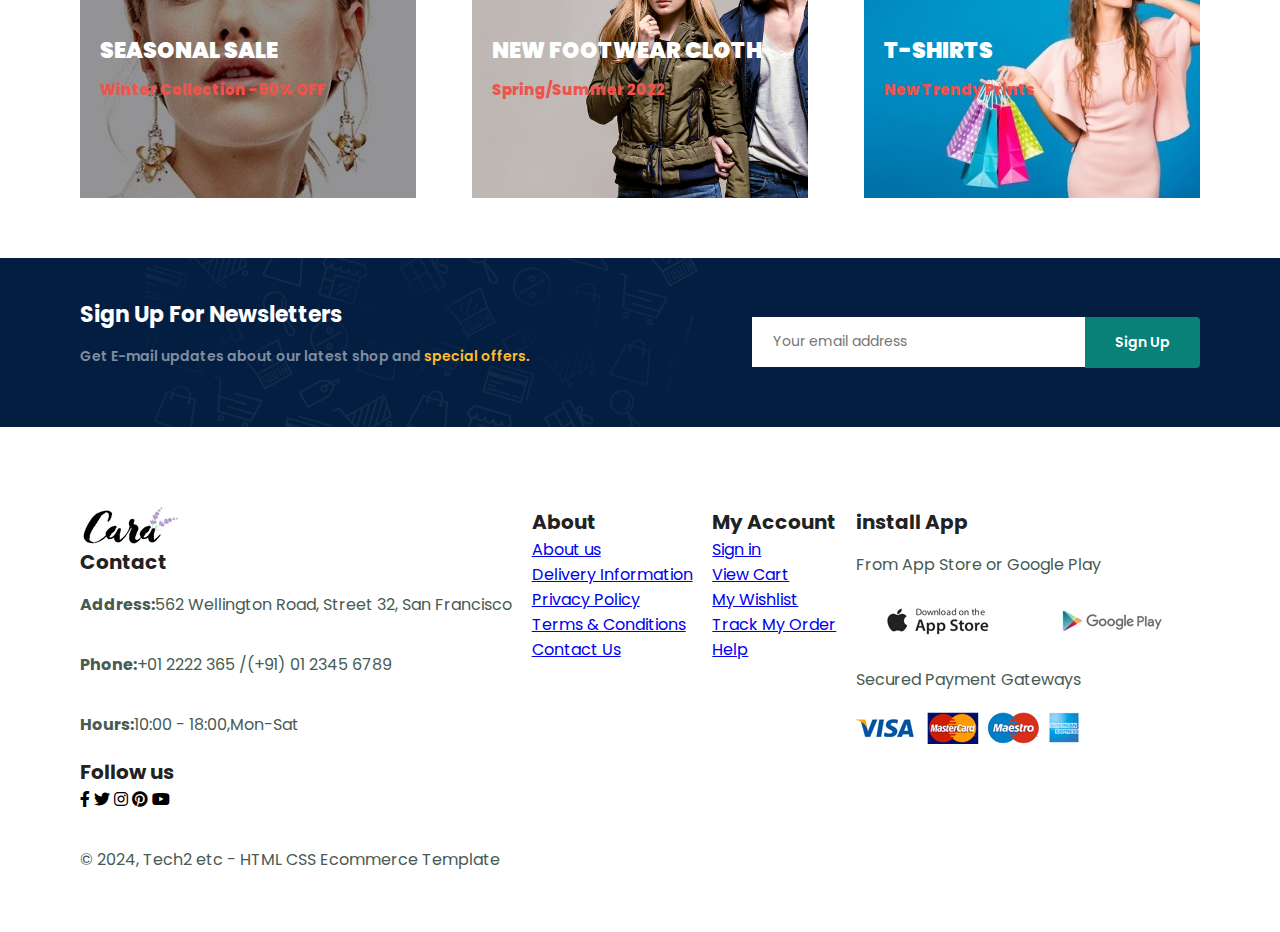
==== commit 60e69e88: "3rd commit" ====
--- a/index.html
+++ b/index.html
@@ -366,9 +366,57 @@
         </div>
         <div class="form">
             <input type="text" placeholder="Your email address">
-            <button>Sign Up</button>
-        </div>
-    </section>
+            <button class="normal">Sign Up</button>
+        </div>
+    </section>
+    <footer class="section-p1">
+        <div class="col">
+            <img src="img/logo.png" alt="">
+            <h4>Contact</h4>
+            <p><strong>Address:</strong>562 Wellington Road, Street 32, San Francisco</p>
+            <p><strong>Phone:</strong>+01 2222 365 /(+91) 01 2345 6789</p>
+            <p><strong>Hours:</strong>10:00 - 18:00,Mon-Sat</p>
+            <div class="follow">
+                <h4>Follow us</h4>
+                <div class="icon">
+                    <i class="fab fa-facebook-f"></i>
+                    <i class="fab fa-twitter"></i>
+                    <i class="fab fa-instagram"></i>
+                    <i class="fab fa-pinterest"></i>
+                    <i class="fab fa-youtube"></i>
+                </div>
+            </div>
+        </div>
+        <div class="col">
+            <h4>About</h4>
+            <a href="#">About us</a>
+            <a href="#">Delivery Information</a>
+            <a href="#">Privacy Policy</a>
+            <a href="#">Terms & Conditions</a>
+            <a href="#">Contact Us</a>
+        </div>
+        <div class="col">
+            <h4>My Account</h4>
+            <a href="#">Sign in</a>
+            <a href="#">View Cart</a>
+            <a href="#">My Wishlist</a>
+            <a href="#">Track My Order</a>
+            <a href="#">Help</a>
+        </div>
+        <div class="col install">
+            <h4>install App</h4>
+            <p>From App Store or Google Play</p>
+            <div class="row">
+                <img src="img/pay/app.jpg" alt="">
+                <img src="img/pay/play.jpg" alt="">
+            </div>
+            <p>Secured Payment Gateways</p>
+            <img src="img/pay/pay.png" alt="">
+        </div>
+        <div class="copyright">
+            <p>&copy 2024, Tech2 etc - HTML CSS Ecommerce Template</p>
+        </div>
+    </footer>
     <script src="script.js"></script>
 </body>
 </html>--- a/style.css
+++ b/style.css
@@ -379,11 +379,36 @@
    
     color: #ffbd27;
 }
+#newsletter .form{
+    display: flex;
+    width: 40%;
+}
 #newsletter input{
     height: 3.125rem;
-    padding: 0 1.25rem;border: ;
+    padding: 0 1.25rem;
+  
     font-size: 14px;
     width: 100%;
     border: 1px solid transparent;
     outline: none;
+    border-top-right-radius:0 ;
+    border-bottom-right-radius: 0;
+}
+#newsletter button {
+    background-color: #088178;
+    color: #fff;
+    white-space: nowrap;
+    border-top-left-radius:0 ;
+    border-bottom-left-radius: 0;
+}
+footer{
+    display: flex;
+    flex-wrap: wrap;
+    justify-content: space-between;
+}
+footer .col{
+    display: flex;
+    flex-direction: column;
+    align-items: flex-start;
+    margin-bottom: 20px;
 }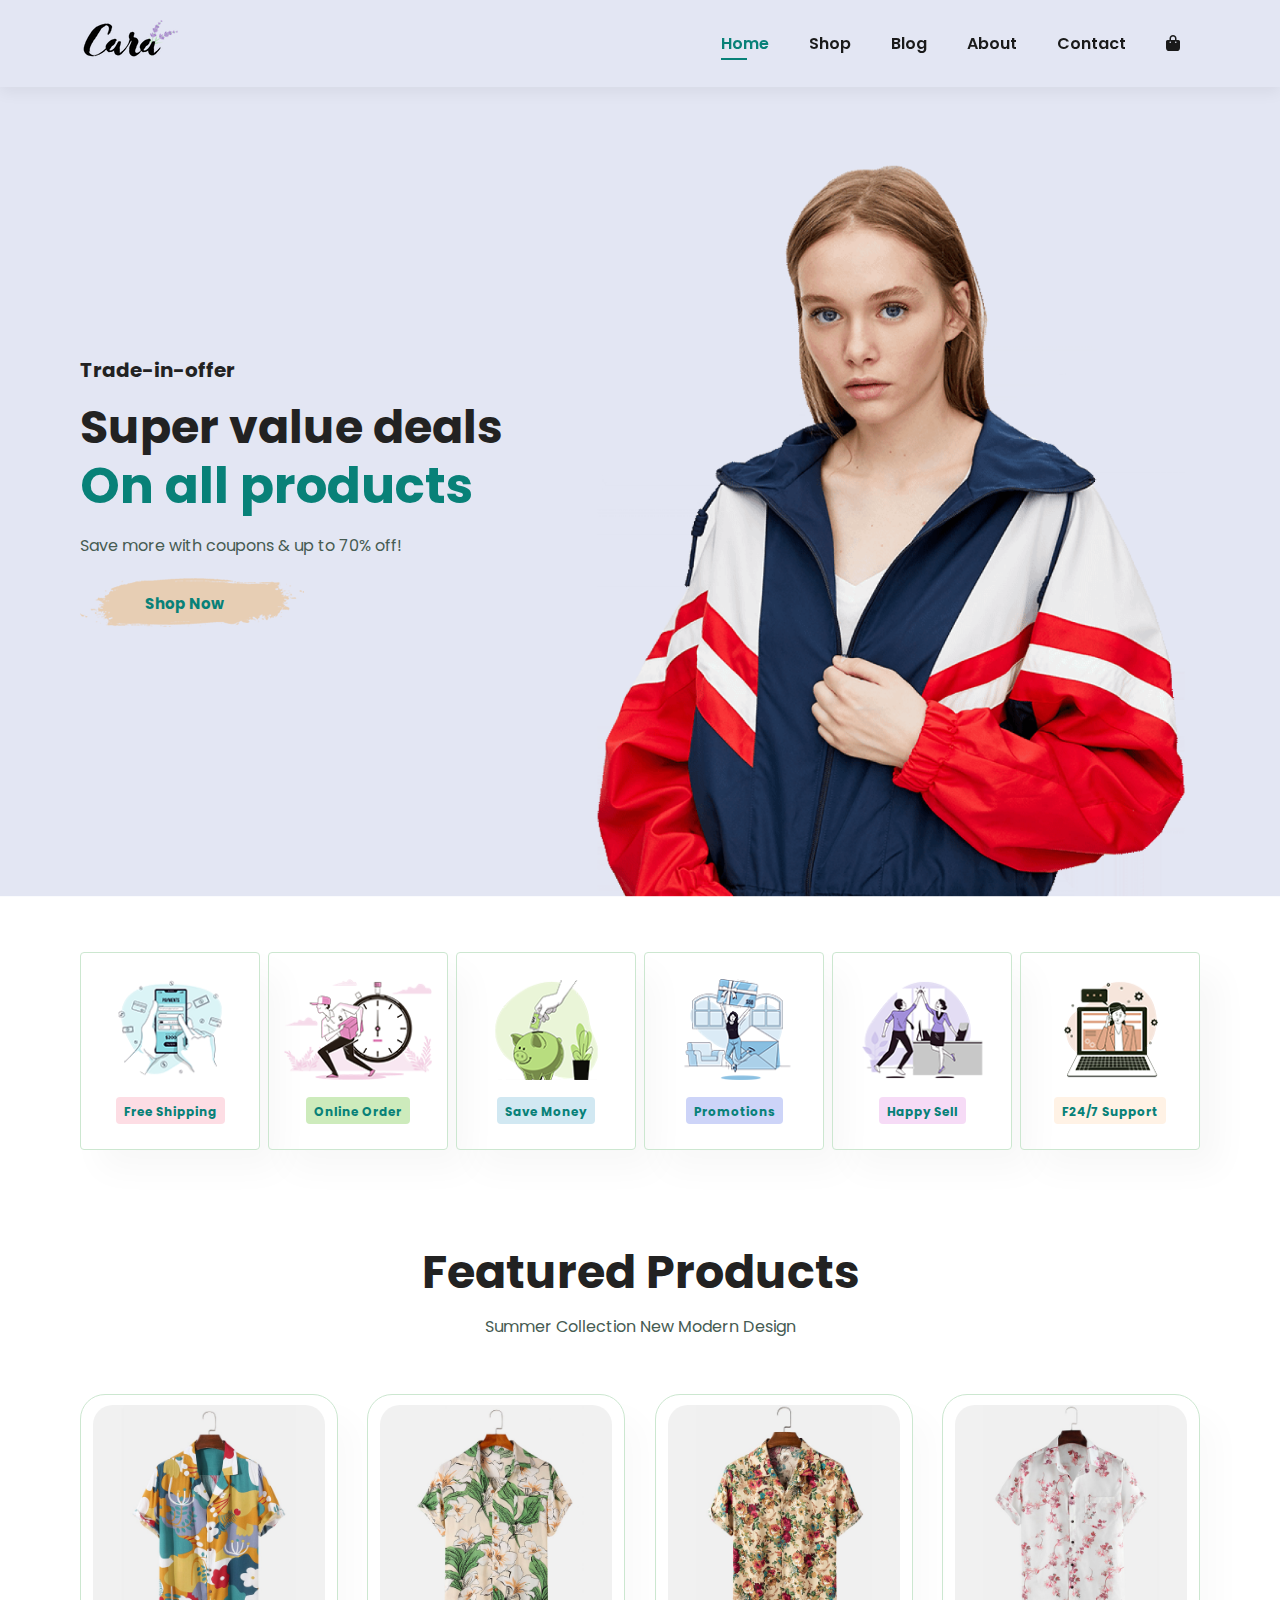
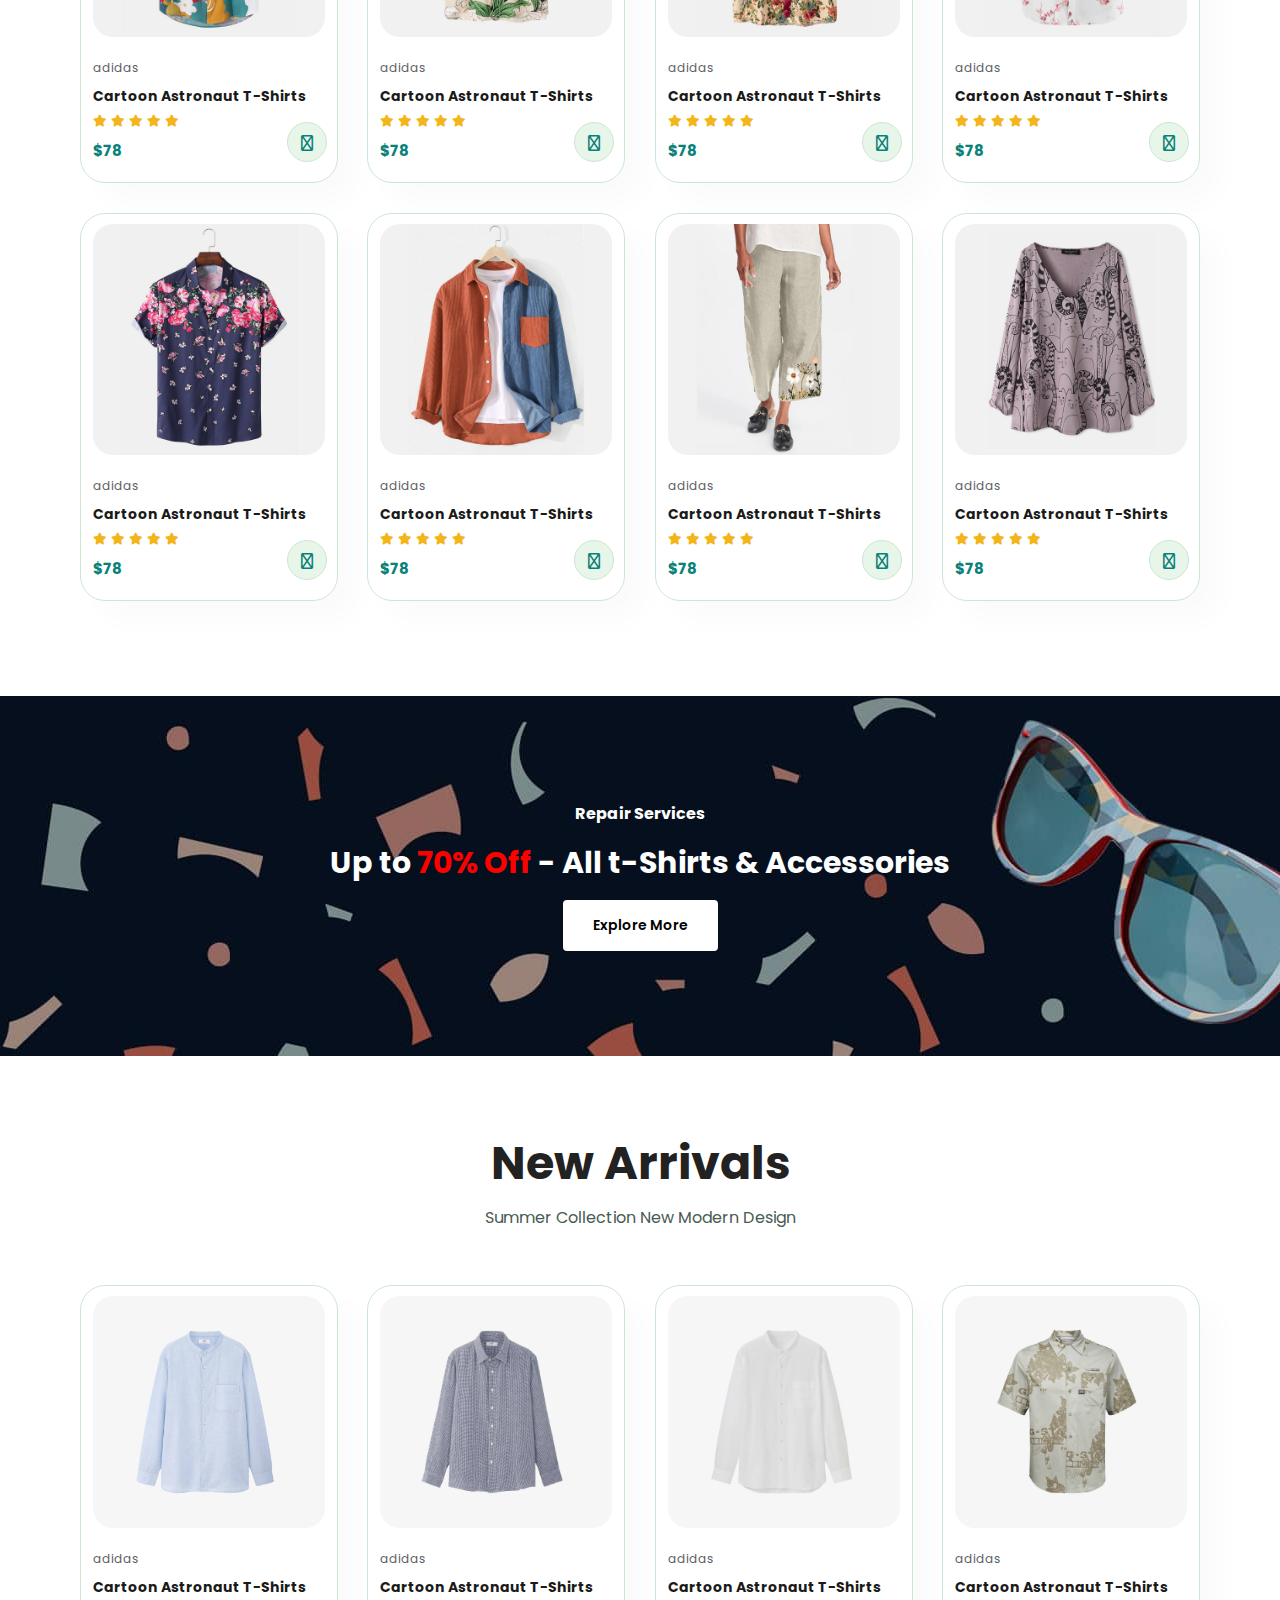
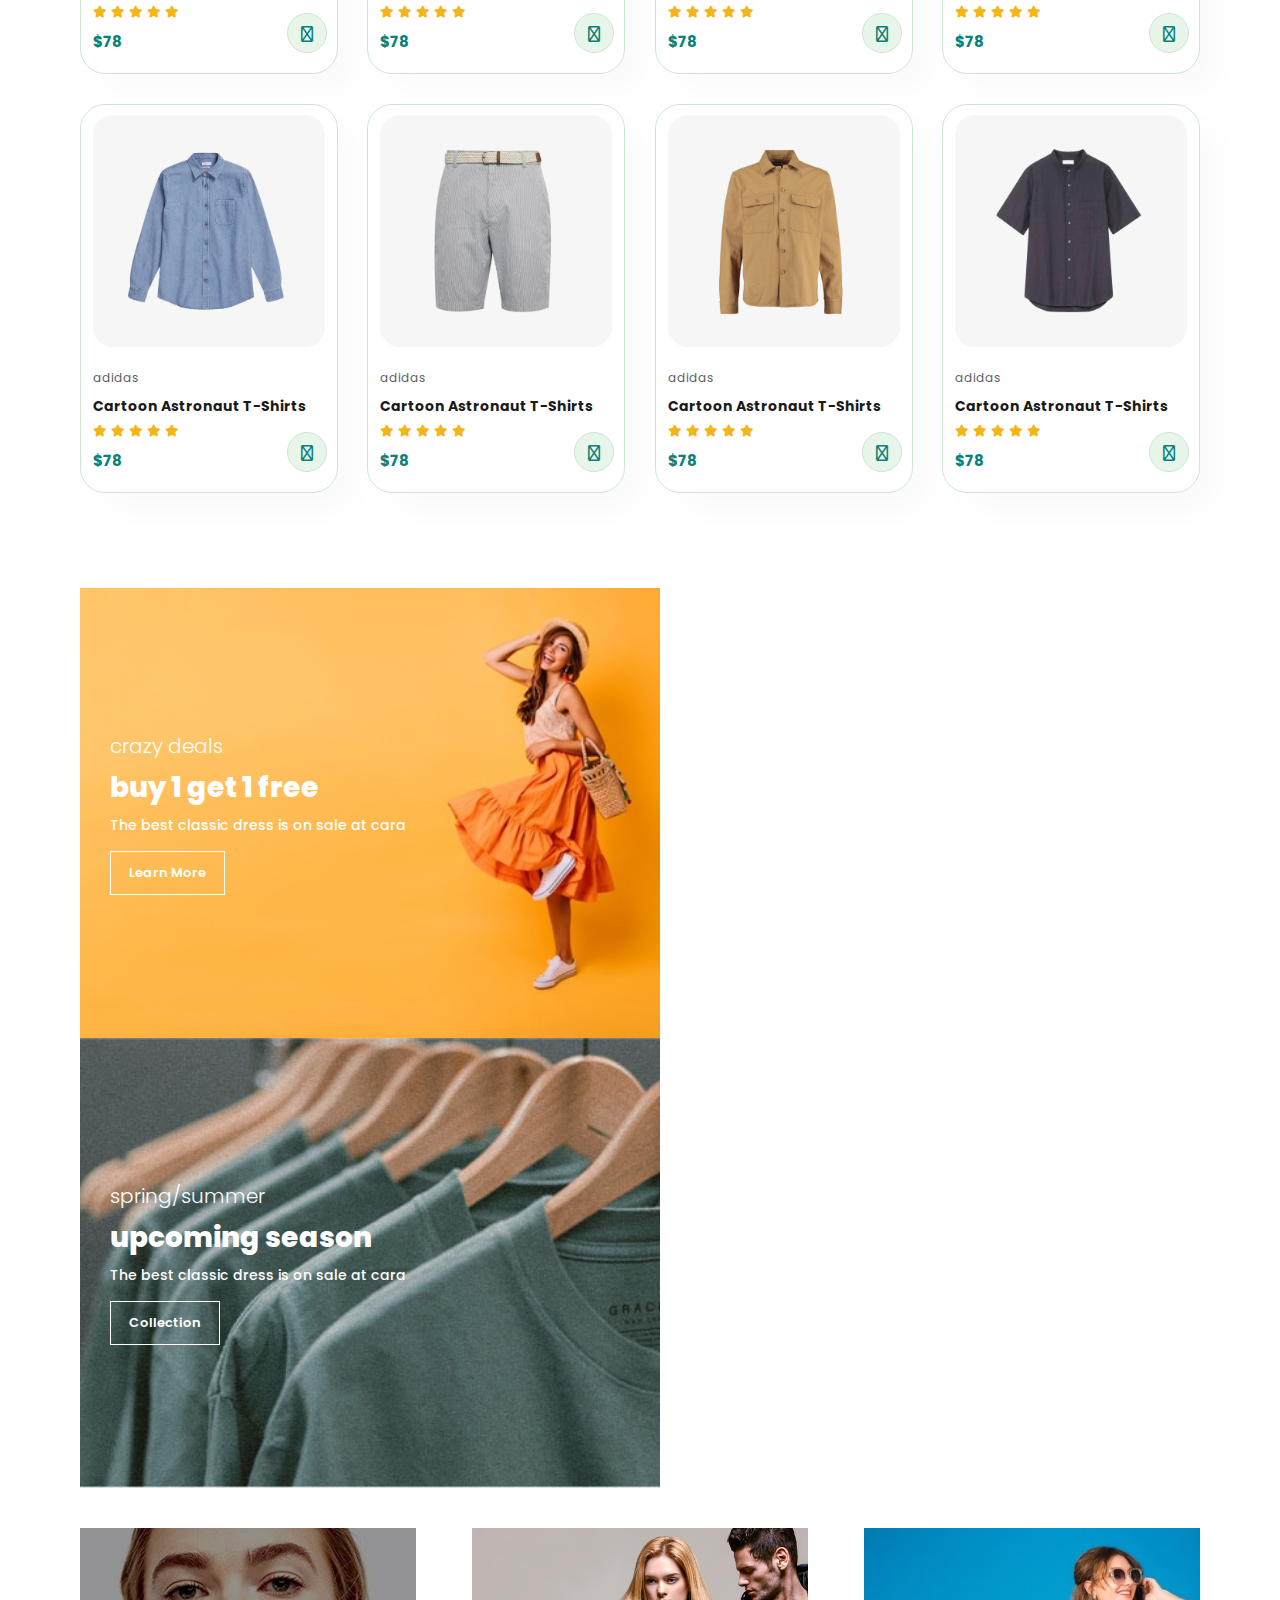
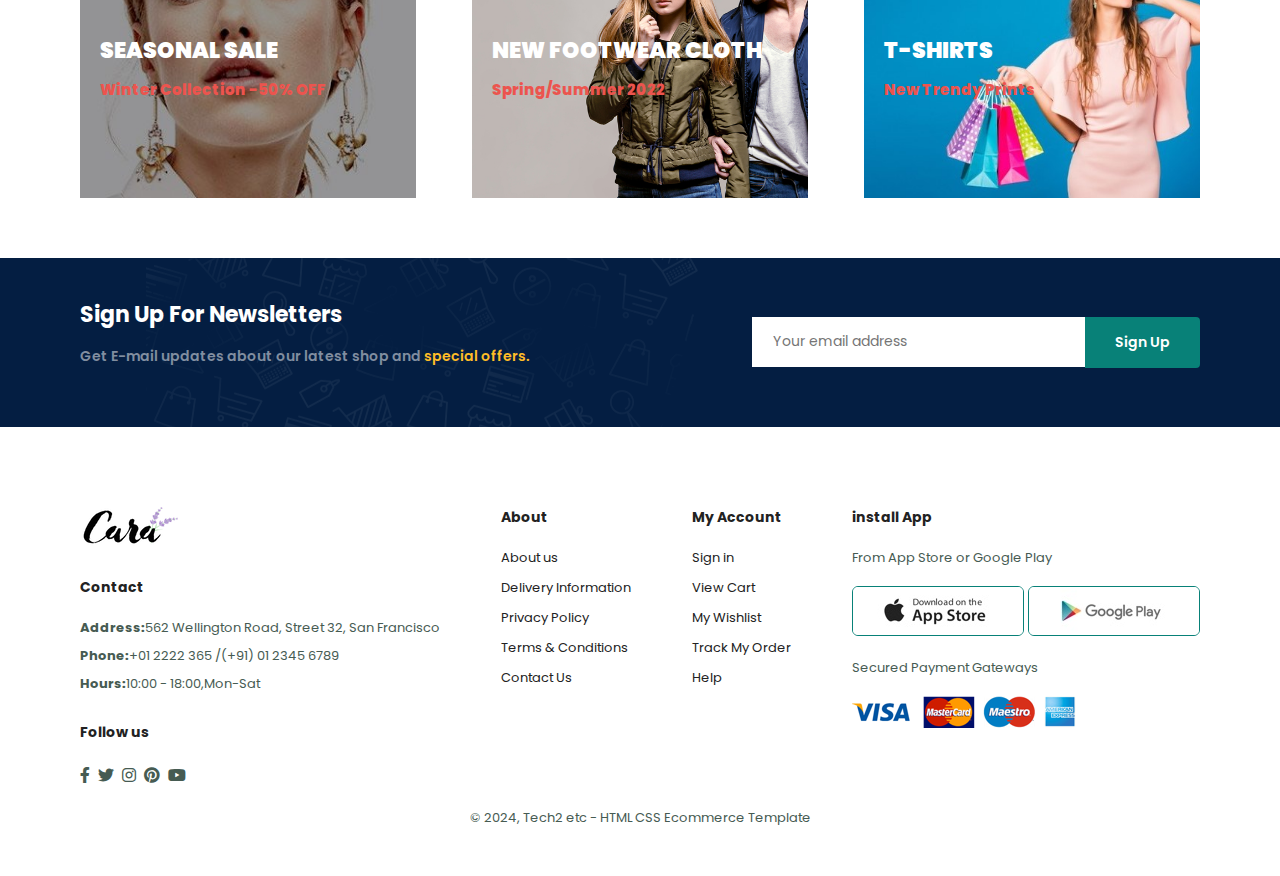
==== commit d2e64434: "3rd commit" ====
--- a/index.html
+++ b/index.html
@@ -371,7 +371,7 @@
     </section>
     <footer class="section-p1">
         <div class="col">
-            <img src="img/logo.png" alt="">
+            <img  class="logo" src="img/logo.png" alt="">
             <h4>Contact</h4>
             <p><strong>Address:</strong>562 Wellington Road, Street 32, San Francisco</p>
             <p><strong>Phone:</strong>+01 2222 365 /(+91) 01 2345 6789</p>
--- a/style.css
+++ b/style.css
@@ -411,4 +411,62 @@
     flex-direction: column;
     align-items: flex-start;
     margin-bottom: 20px;
+}
+footer .logo{
+    margin-bottom: 30px;
+
+}
+footer h4{
+    font-size: 14px;
+    padding-bottom: 20px;
+}
+footer p{
+    font-size: 13px;
+    margin: 0 0 8px 0;
+}
+footer a{
+    font-size: 13px;
+    text-decoration: none;
+    color: #222;
+    margin-bottom: 10px;
+}
+footer .follow{
+    margin-top:20px ;
+}
+footer .follow i{
+    color: #465b52;
+    padding-right: 4px;
+    cursor: pointer;
+}
+footer .install .row img{
+    border: 1px solid #088178;
+    border-radius: 6px;
+}
+footer .install img{
+    margin: 10px 0 15px 0;
+}
+footer .follow i:hover,
+footer a:hover{
+    color: #088178;
+}
+footer .copyright{
+    width: 100%;
+    text-align: center;
+}
+
+@media (max-width:799px){
+    #navbar {
+        display: flex;
+        flex-direction: column;
+        align-items: flex-start;
+        justify-content: flex-start;
+        position: fixed;
+        top: 0;
+        right: 0px;
+        height: 100vh;
+        width: 300px;
+        background-color: #e3e6f3;
+        box-shadow: 0 40px 60px rgba(0, 0, 0, 0.1);
+    }
+    
 }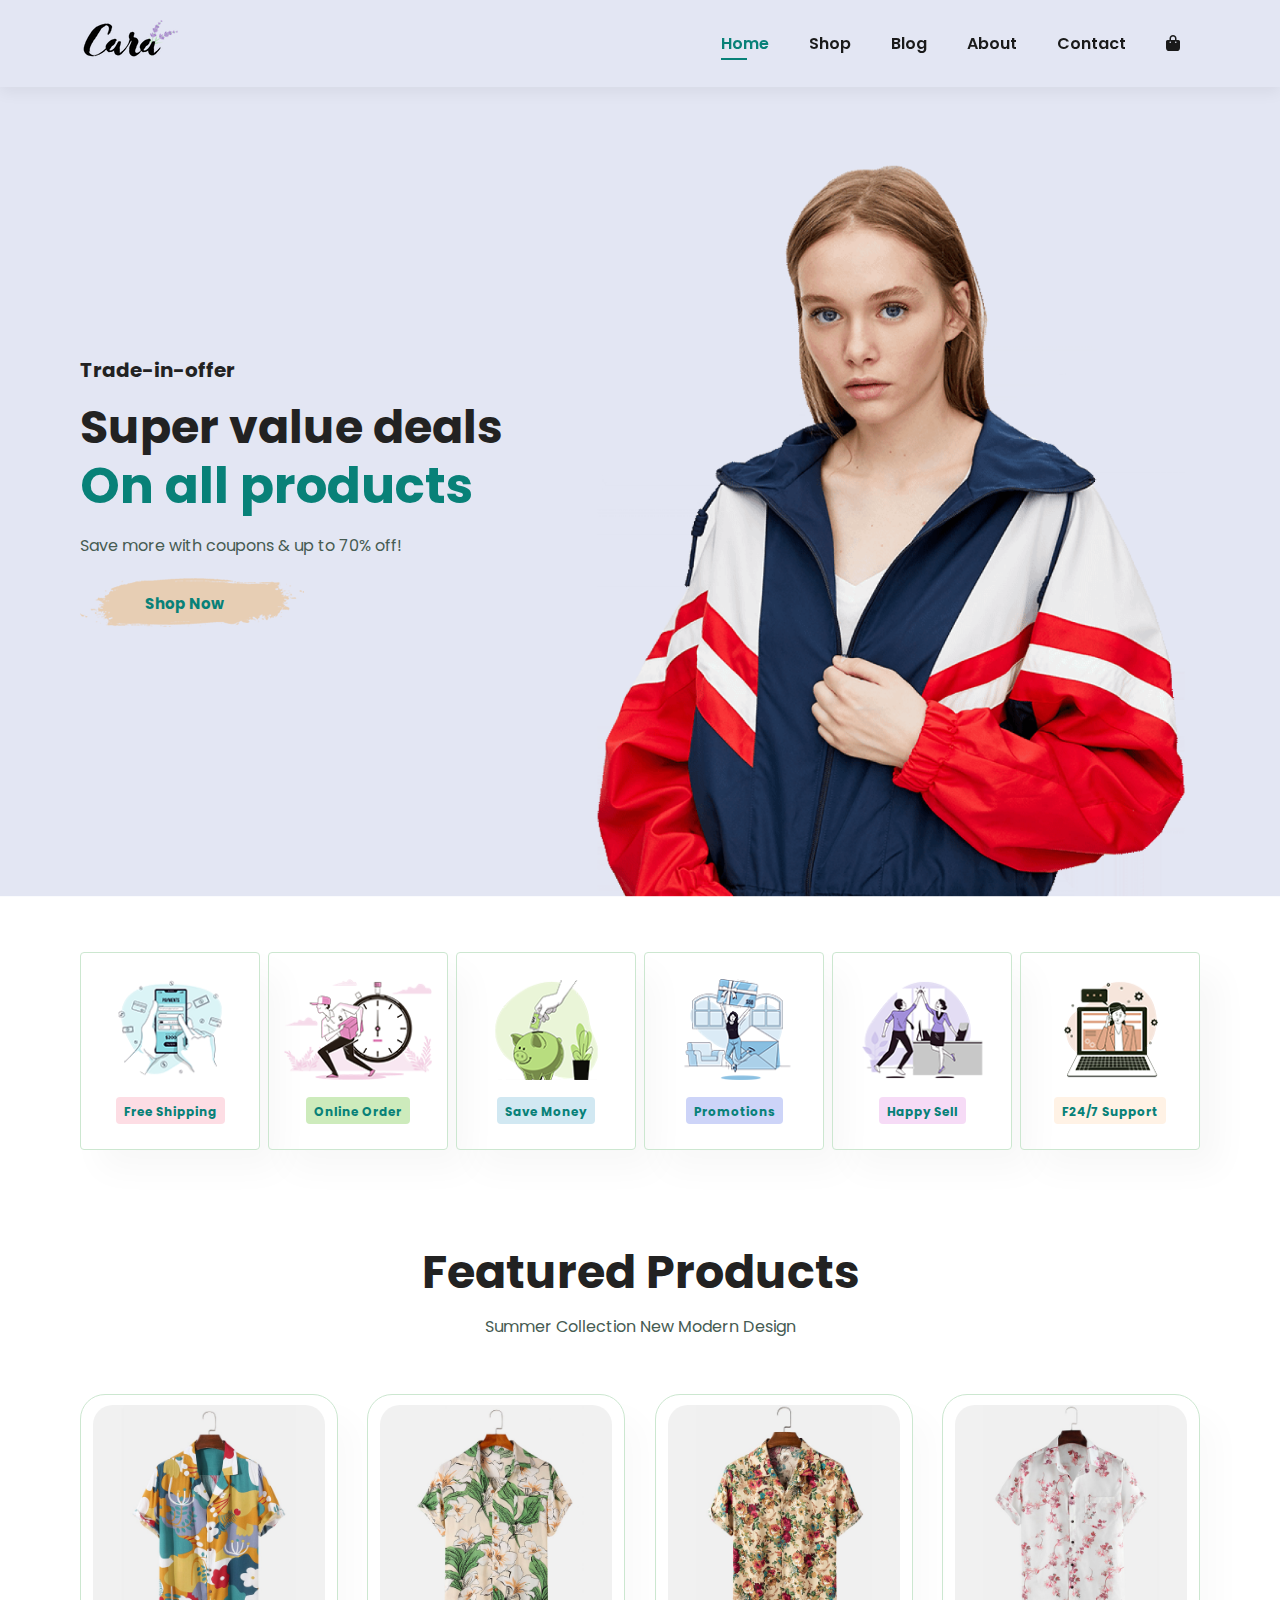
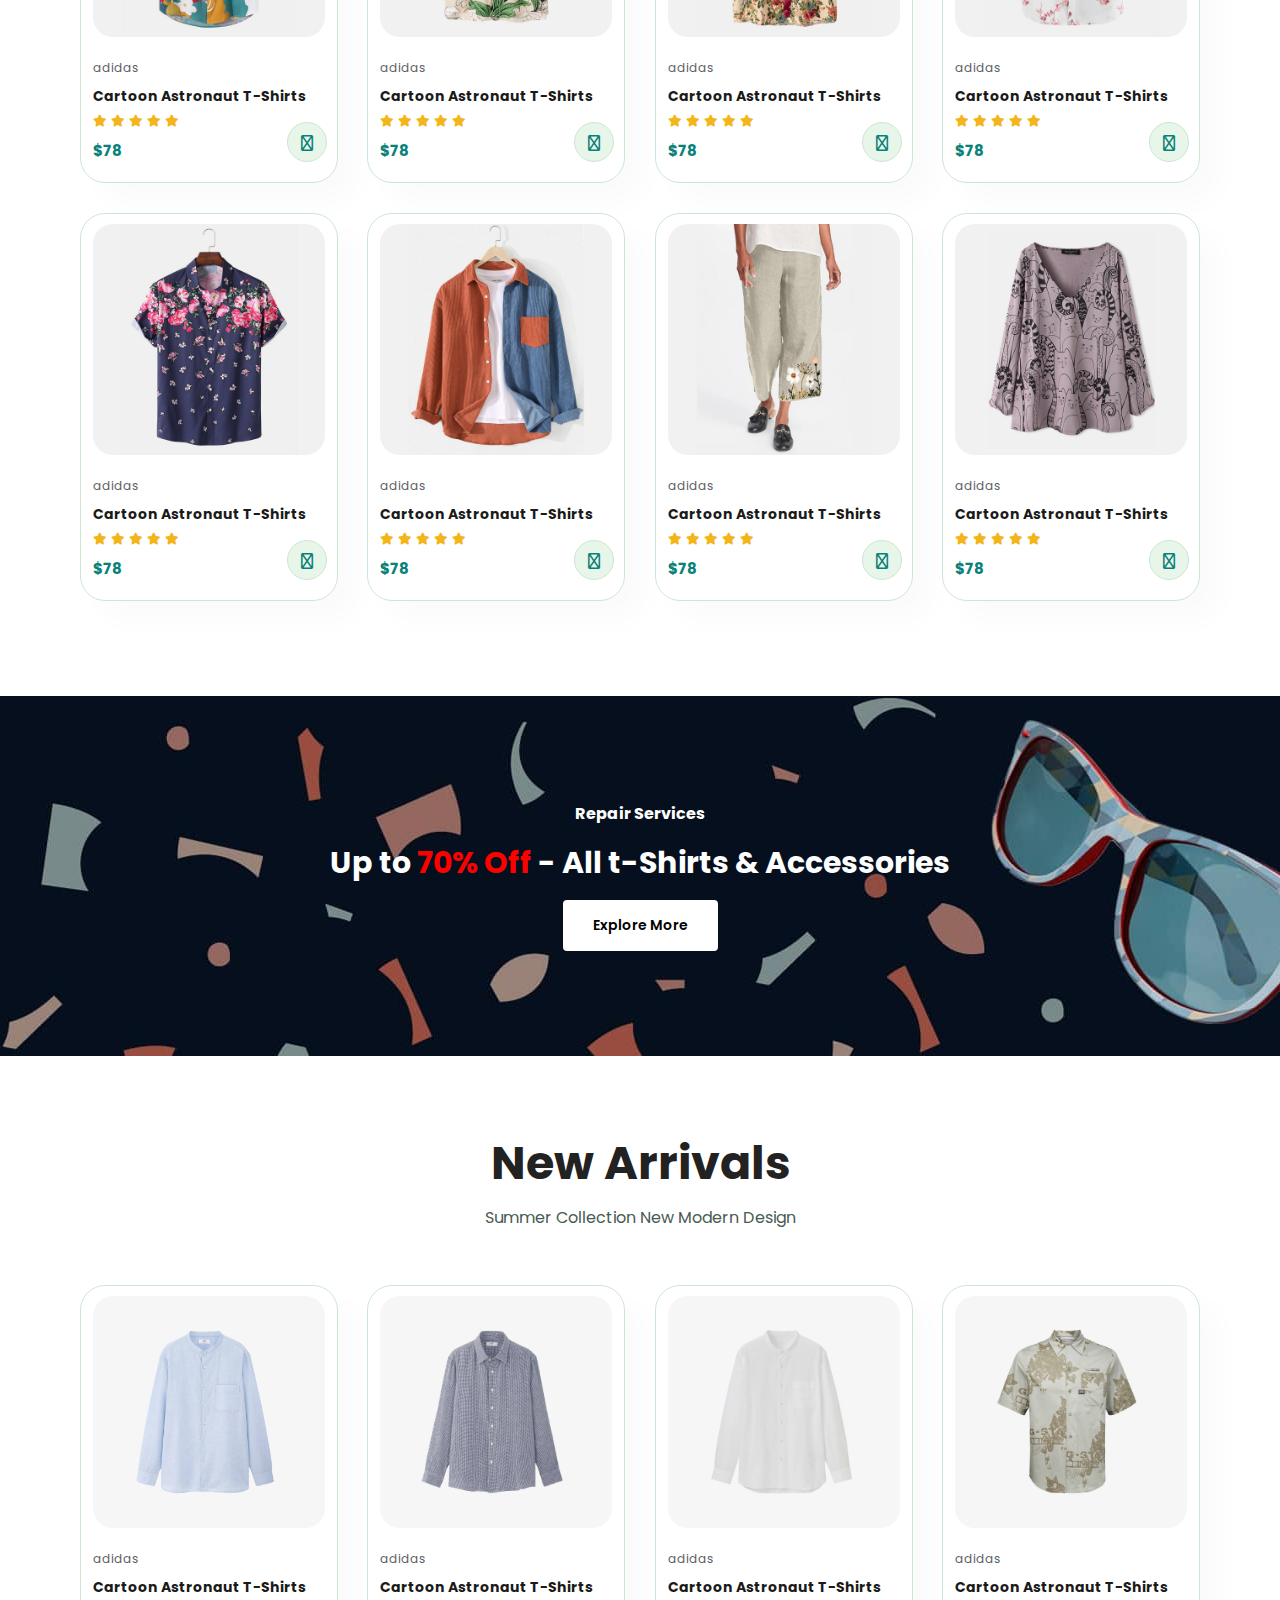
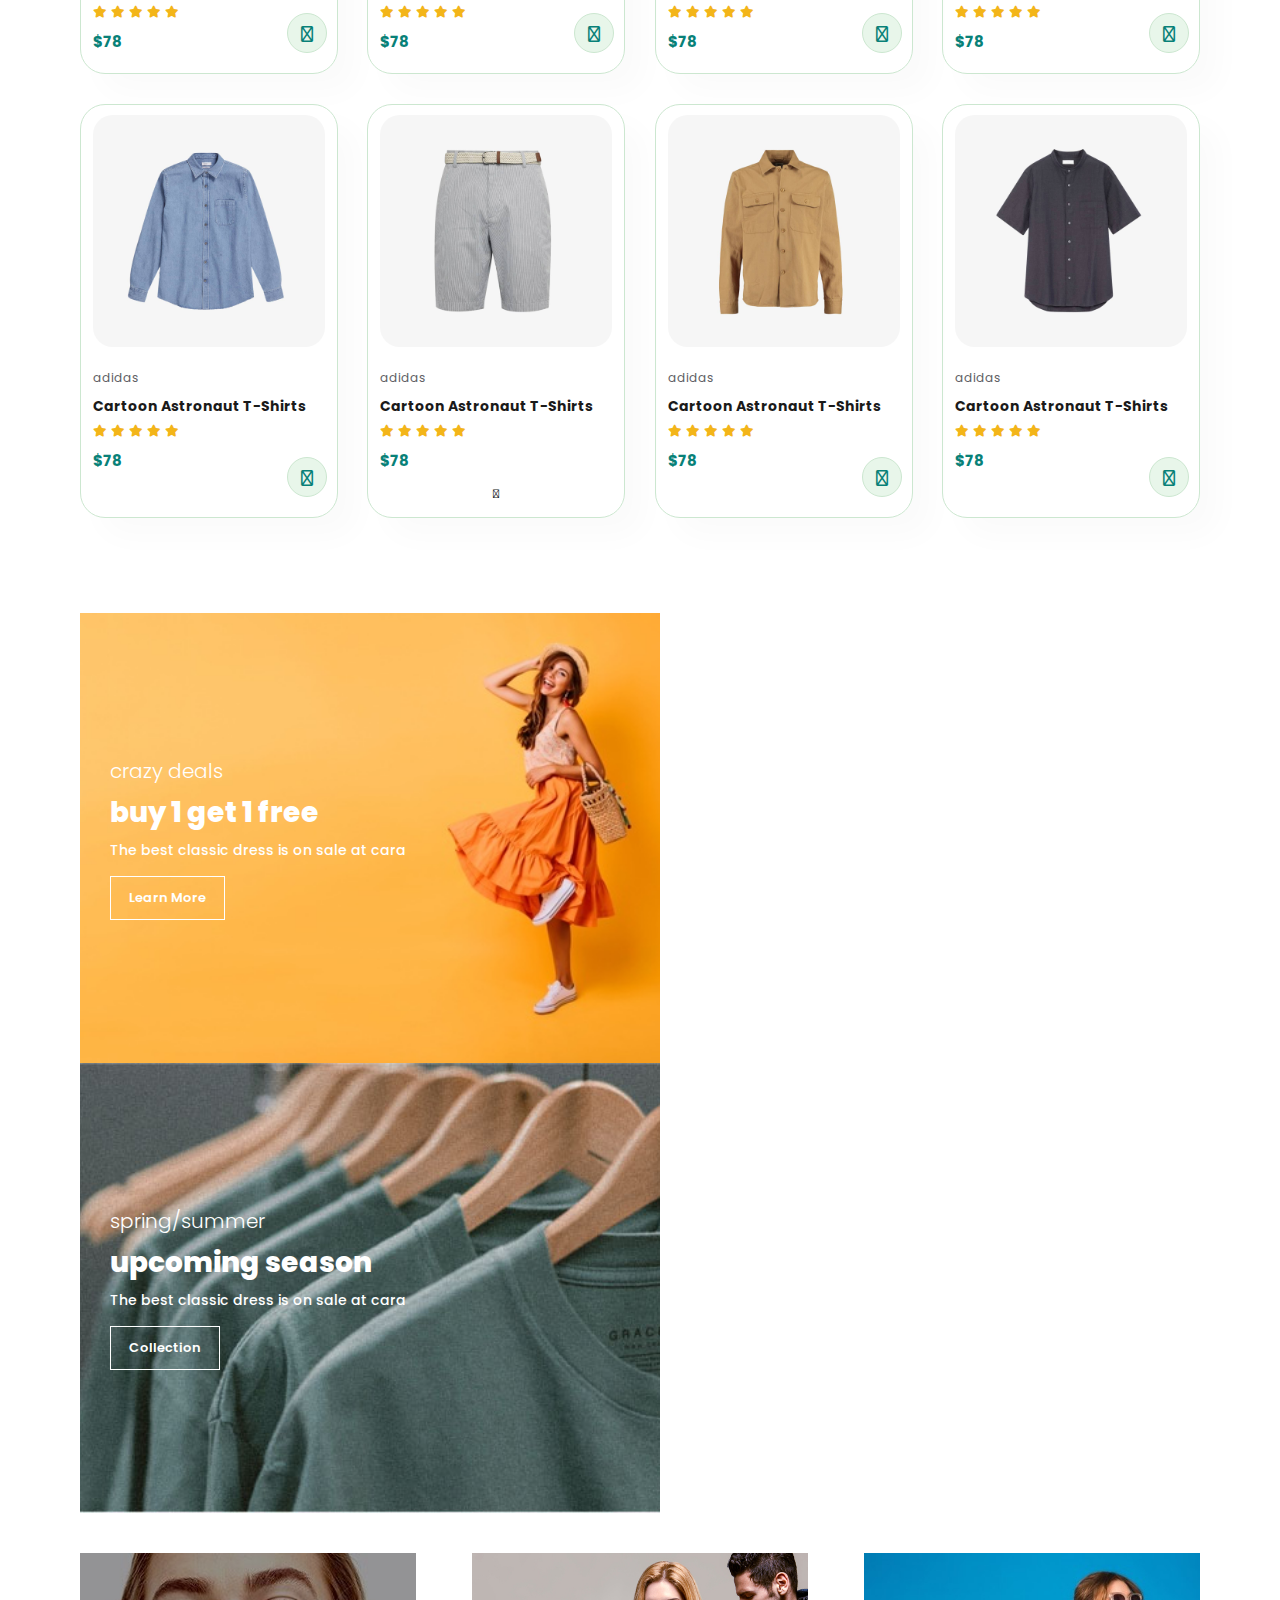
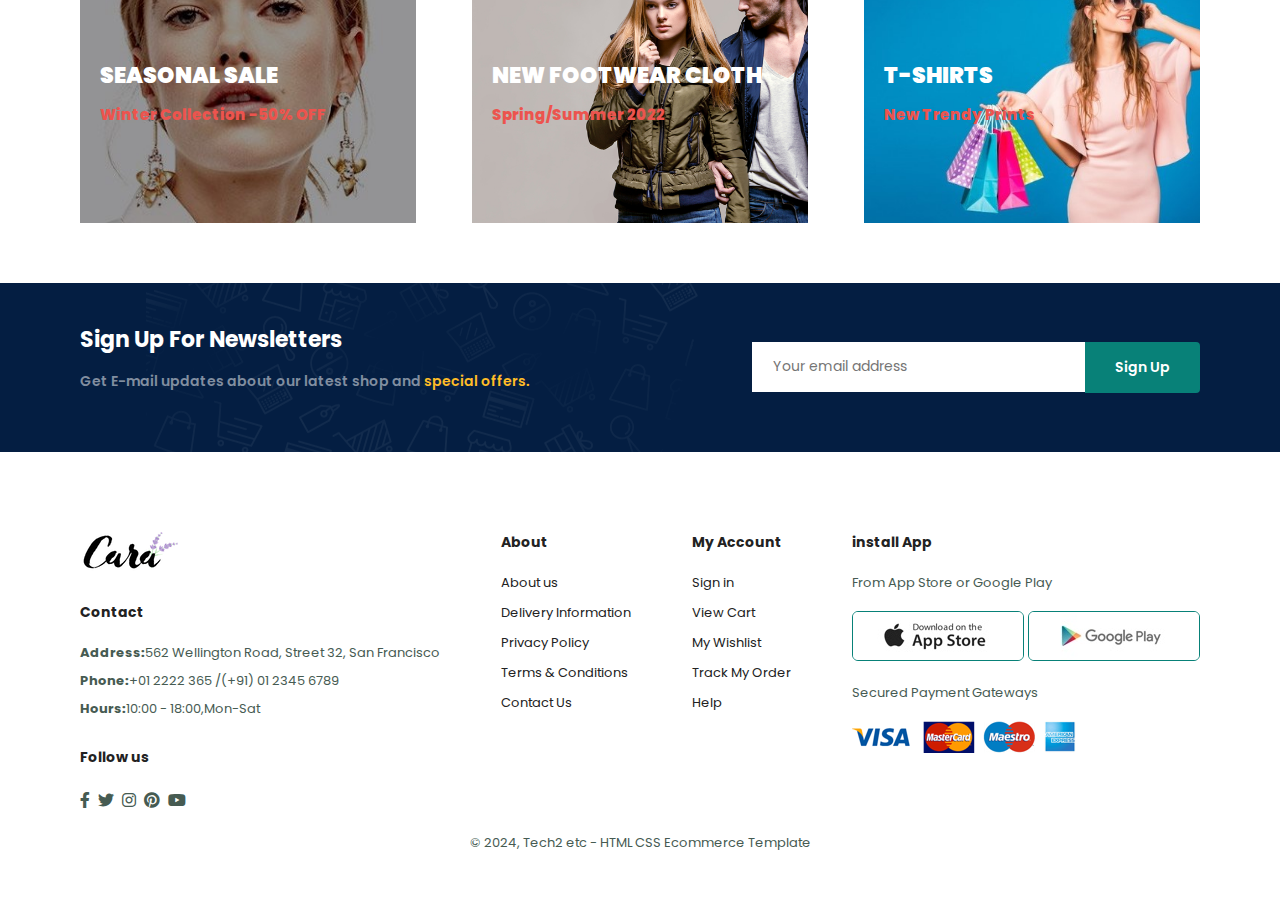
==== commit 0bddea88: "4th commit" ====
--- a/index.html
+++ b/index.html
@@ -17,9 +17,13 @@
                 <li><a href="blog.html">Blog</a></li>
                 <li><a href="about.html">About</a></li>
                 <li><a href="contact.html">Contact</a></li>
-                <li><a href="cart.html"><i class="fa-solid fa-bag-shopping"></i></a></li>
-               
+                <li id="lg-bag"><a href="cart.html"><i class="fa-solid fa-bag-shopping"></i></a></li>
+                <a href="" id="close"><i class="fa-solid fa-square-xmark"></i></a>
             </ul>
+        </div>
+        <div id="mobile">
+            <a href="cart.html"><i class="fa-solid fa-bag-shopping"></i></a>
+            <i id="bar" class="fas fa-outdent"></i>
         </div>
     </section>
     <section id="hero">
@@ -292,7 +296,7 @@
                     </div>
                     <h4>$78</h4>
                 </div>
-                <a href=""><i class="fa-solid fa-cart-shopping cart"></i></a>
+                <a href=""><i class="fa-light fa-cart-shopping fa-xs" style="color: #121721;"></i></a>
             </div>
             <div class="pro">
                 <img src="img/products/n7.jpg" alt="">
--- a/style.css
+++ b/style.css
@@ -95,6 +95,13 @@
 #navbar li a:hover,
 #navbar li a.active{
     color:#088178 ;
+}
+#mobile{
+    display: none;
+    align-items: center;
+}
+#close{
+    display: none;
 }
 #navbar li a.active::after,
 #navbar li a:hover::after{
@@ -455,6 +462,9 @@
 }
 
 @media (max-width:799px){
+    .section-p1{
+        padding: 40px 40px;
+    }
     #navbar {
         display: flex;
         flex-direction: column;
@@ -462,11 +472,183 @@
         justify-content: flex-start;
         position: fixed;
         top: 0;
-        right: 0px;
+        right: -300px;
+        
         height: 100vh;
         width: 300px;
         background-color: #e3e6f3;
         box-shadow: 0 40px 60px rgba(0, 0, 0, 0.1);
-    }
+        padding: 80px 0 0 10px;
+        transition: 0.3s;
+    }
+    #navbar.active{
+        right: 0px;
+    }
+    #navbar li{
+        margin-bottom: 25px;
+    }
+    #mobile{
+        display: flex;
+        align-items: center;
+    }
+    #mobile i{
+        color: #1a1a1a;
+        font-size: 24px;
+        padding-left: 20px;
+    }
+    #close{
+        display: initial;
+        position: absolute;
+        top: 30px;
+        left: 30px;
+        color: #222;
+        font-size: 24px;
+    }
+    #lg-bag{
+        display: none;
+    }
+    #hero{
+      
+        height: 70vh;
+         padding: 0 80px;
+         background-position: top 30% right 30%;
+       
     
+    }
+    #feature {
+       
+        justify-content: center;
+        
+    }
+    #feature .fe-box{
+        margin: 15px 15px;
+    }
+    #product1 .pro-container {
+       
+        justify-content: center;
+      
+    }
+    #product1 .pro {
+       margin: 15px; 
+    }
+    #banner {
+        
+        height: 20vh;
+       
+    }
+    #sm-banner .banner-box {
+      
+        min-width: 100%;
+        height: 30vh;
+        justify-content: center; 
+      
+    }
+    #banner3 {
+      
+        padding: 0 40px;
+    }
+    #banner3 .banner-box{
+        width:28% ;
+    }
+    #newsletter .form{
+       
+        width: 70%;
+    }
+}
+@media (max-width:477px){
+    .section-p1{
+        padding: 20px;
+    }
+   
+    #hero{
+        padding:0 20px ;
+        background-position: 55%;
+    }
+    #header {
+        padding: 30px 40px;
+    }
+    h2 {
+        font-size: 32px;
+        
+    }
+    h1 {
+        font-size: 38px;
+        
+    }
+    #feature .fe-box {
+        width: 155px;
+ 
+        margin:0 0 15px 0;
+    }
+    #feature {
+        justify-content: space-between;
+    }
+    #navbar {
+       
+      opacity: 0.9;  
+        
+    }
+    #product1 .pro {
+        width: 100%;
+       
+    }
+    #banner{
+        height: 40vh;
+    }
+    #sm-banner .banner-box {
+        
+        height: 40vh;
+    
+    }
+    #sm-banner .banner-box2 {
+       margin-top: 20px;
+    }
+    #banner3{
+        padding: 0 20px;
+    }
+    #banner3 .banner-box{
+        width: 100%;
+    }
+    #newsletter{
+        padding: 40px 20px;
+    }
+    #newsletter .form{
+        width: 100%;
+    }
+    footer .copyright{
+        text-align: start;
+    }
+}
+
+/* //shop page */
+#page-header{
+    background-image: url("img/banner/b1.jpg");
+    width: 100%;
+    height: 40vh;
+    background-size: cover;
+    display: flex;
+    justify-content: center;
+    text-align: center;
+    flex-direction: column;
+    padding: 14px;
+}
+#page-header h2,
+#page-header p{
+    color: #fff;
+}
+#pagination{
+    text-align: center;
+
+}
+#pagination a{
+    text-decoration: none;
+    background-color: #088178;
+    padding: 15px 20px;
+    border-radius: 4px;
+    color: #fff;
+    font-weight: 600;
+}
+#pagination a i{
+    font-size: 16px;
+    font-weight: 600;
 }